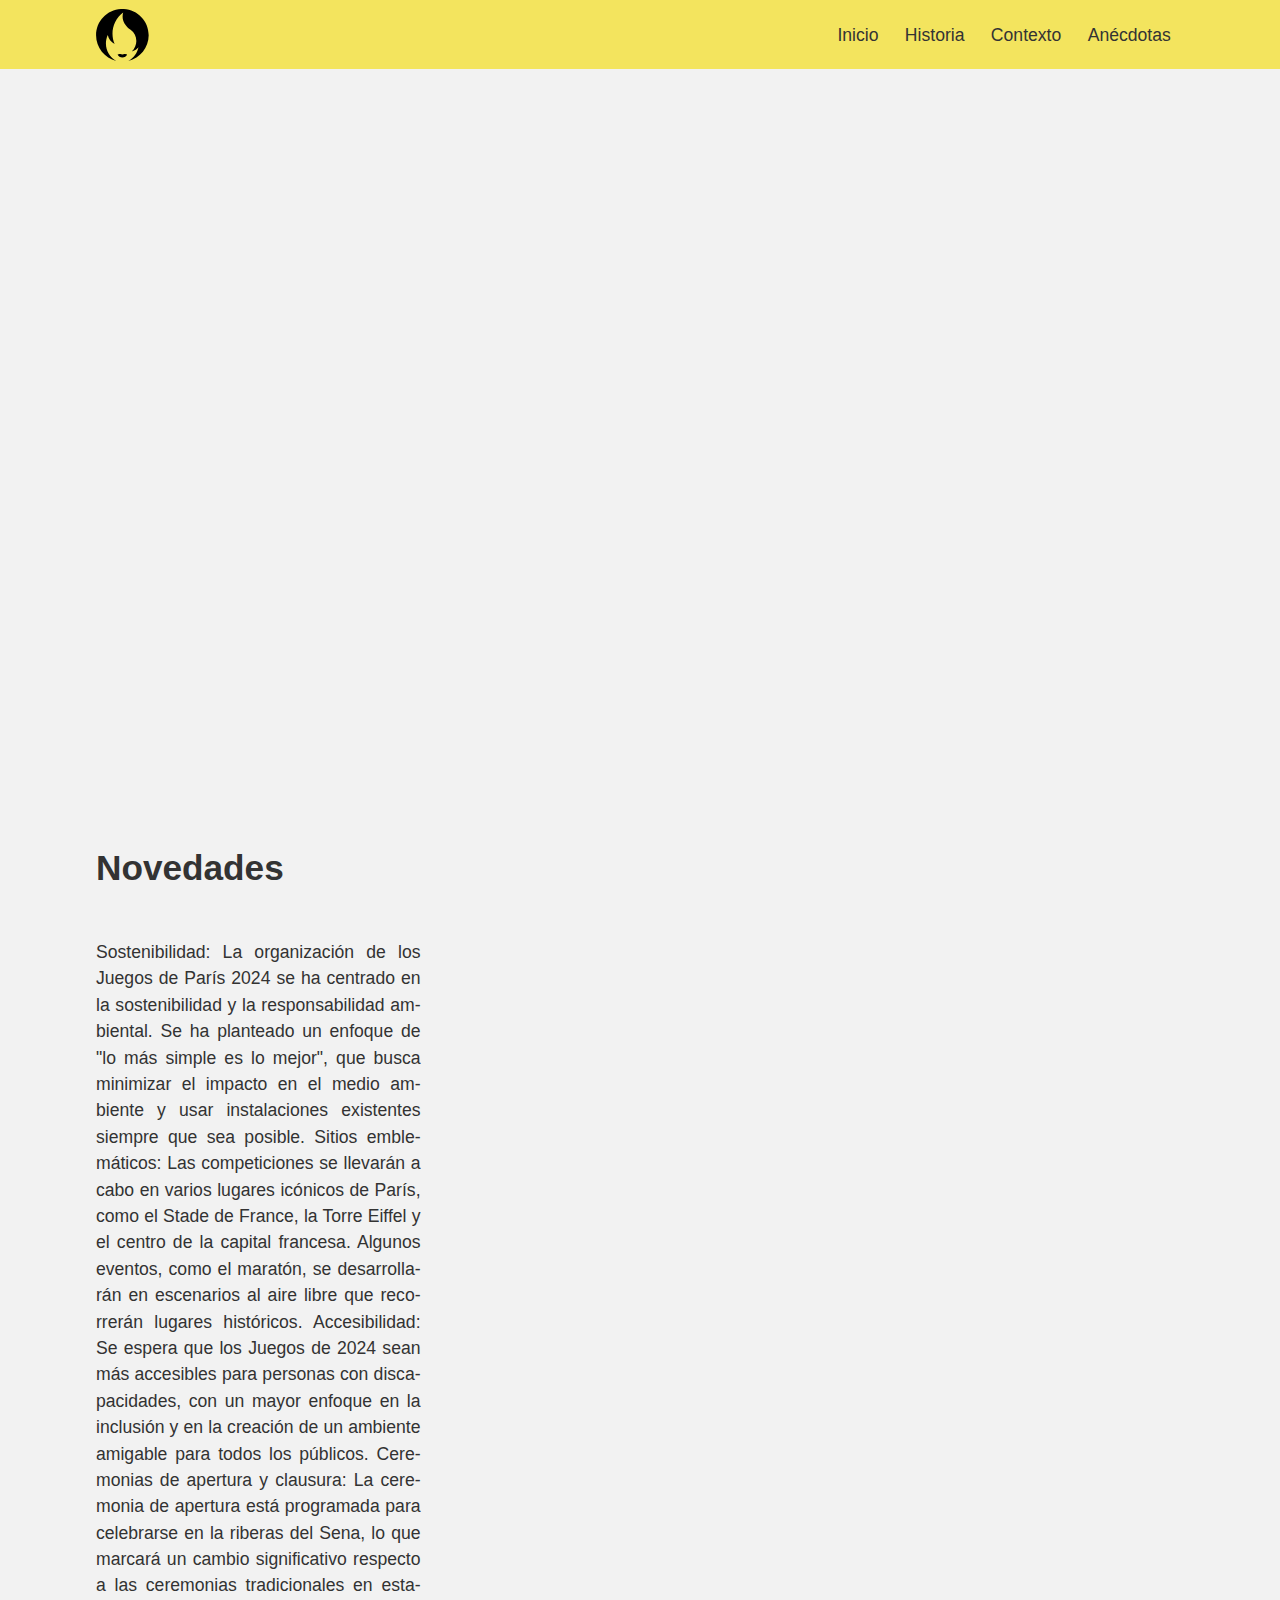
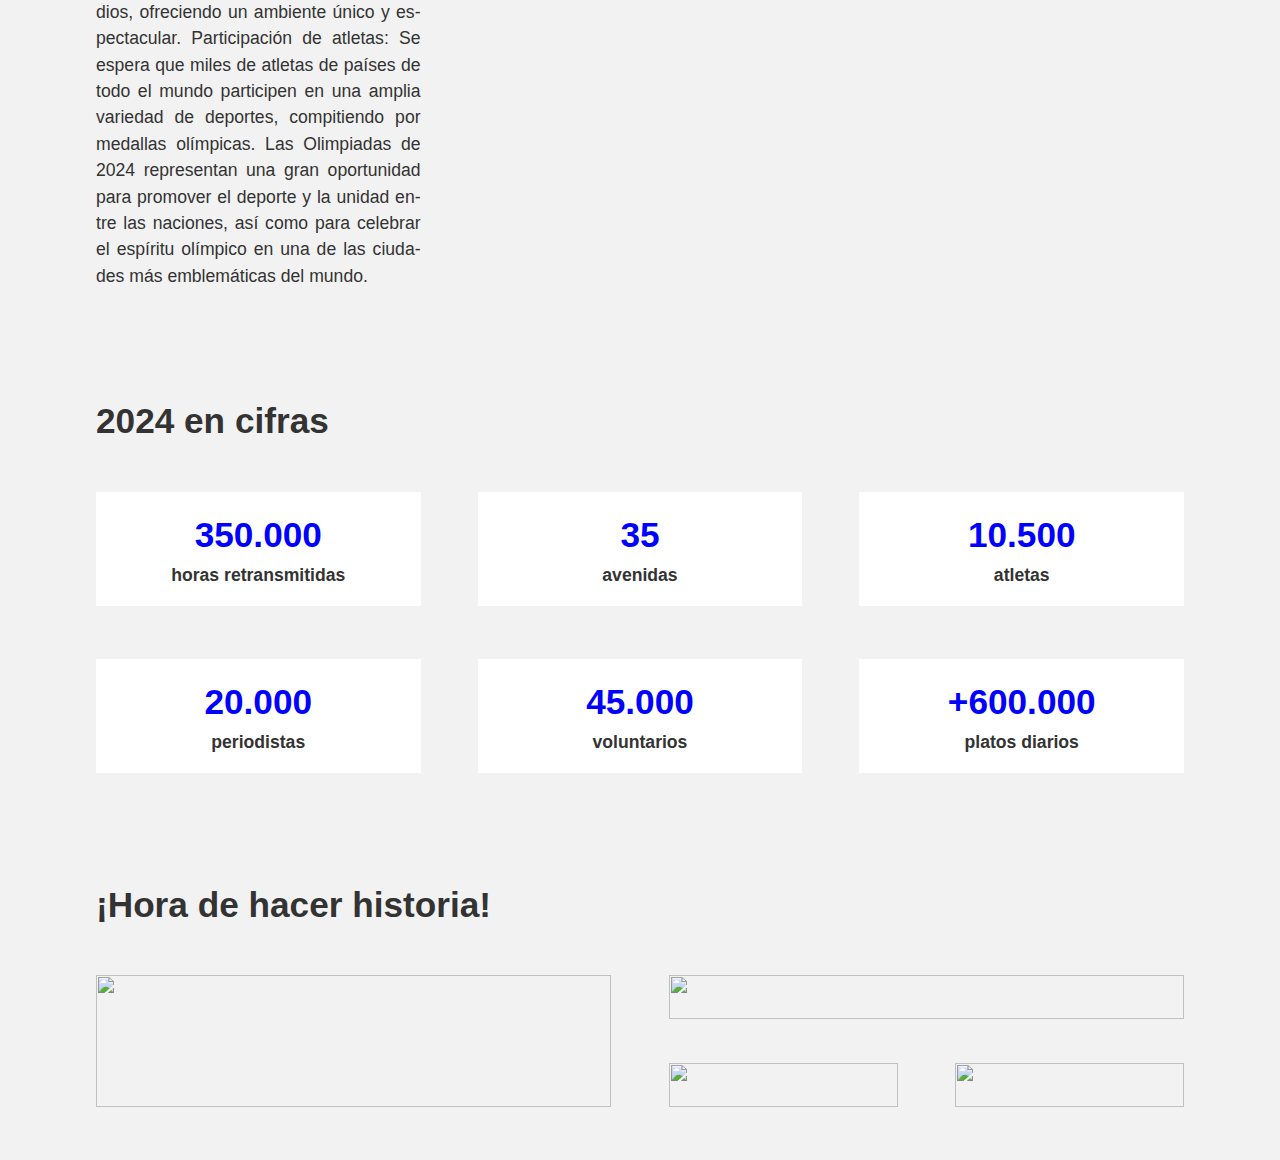
==== index.html @ 8c3c1e2e "a" ====
<!DOCTYPE html>
<html lang="es">

<head>

	<meta charset="utf-8">
	<meta name="viewport" content="width=device-width, initial-scale=1.0">

	<title>Tu empresa de control de plagas</title>
	<meta name="description" content="">

	<link href="./assets/img/favicon/favicon.svg" rel="icon">
	<link href="./assets/img/favicon/macos/favicon.png" rel="icon" type="image/png" sizes="32x32">
	<link href="./assets/img/favicon/macos/apple-touch-icon.png" rel="apple-touch-icon" sizes="180x180">

	<link href="./assets/css/common/reset.css" rel="preload stylesheet" as="style">
	<link href="./assets/css/common/body.css" rel="preload stylesheet" as="style">
	<link href="./assets/css/common/layout.css" rel="preload stylesheet" as="style">
	<link href="./assets/css/common/main.css" rel="preload stylesheet" as="style">
	<link href="./assets/css/common/header.css" rel="preload stylesheet" as="style">
	<link href="./assets/css/index.css" rel="preload stylesheet" as="style">
	<link href="./assets/css/common/footer.css" rel="preload stylesheet" as="style">

</head>

<body>

	<!--
        MARK: HEADER
    -->

	<header>

		<a href="#main">Ir al contenido principal</a>

		<a href="./" tabindex="-1">
			<svg xmlns="http://www.w3.org/2000/svg" viewBox="0 0 2481 2439" fill-rule="evenodd" stroke-linejoin="round" stroke-miterlimit="2">
				<path d="M1239.825-2C556.777-2 3.002 551.744 3.002 1234.828c0 585.505 406.933 1076.028 953.403 1204.166-434.261-232.316-611.328-765.026-401.927-1211.255 33.846 176.217 148.731 333.228 320.382 414.709-223.884-523.641-59.032-1139.223 403.001-1479.661-90.903 311.221 48.698 595.995 348.143 811.001 342.518 245.892 356.999 747.651 54.721 1018.889 120.083-27.951 231.789-94.069 315.222-195.296-51.48 265.228-217.778 505.2-472.764 641.613 546.503-128.138 953.406-618.662 953.406-1204.166 0-683.086-553.714-1236.83-1236.766-1236.83m136.17 2120.846c-33.19-12.343-89.008-13.471-136.199 24.932-47.192-38.402-103.02-37.275-136.199-24.932-27.735 10.324-49.495 17.226-90.364 16.873 40.49 84.412 126.755 142.629 226.564 142.629s186.074-58.216 226.564-142.629c-40.869.353-62.63-6.549-90.364-16.873" fill="#000000" fill-rule="nonzero"/>
			</svg>
		</a>

		<details>
			<summary aria-label="Menú de navegación">
				<svg viewBox="0 0 556 556">
					<path d="M0 277.66h555.187M0 30.91h555.187M0 525.844h555.187" />
				</svg>
				<svg viewBox="0 0 556 556">
					<path d="m24.336 24.336 506.648 506.648M530.984 24.336 24.336 530.984" />
				</svg>
			</summary>
		</details>

		<nav>
			<menu>
				<li><a href="./">Inicio</a></li>
				<li><a href="./historia.html">Historia</a></li>
				<li><a href="./quienes-somos.html">Contexto</a></li>
				<li><a href="./quienes-somos.html">Anécdotas</a></li>
			</menu>
		</nav>

	</header>

	<main id="main">

		<!-- <h1>Historia de las Olimpiadas</h1> -->

		<video src="./assets/videos/inicio/private/original/trailer.mp4" autoplay muted loop width="1920"
			height="1080"></video>

		<!--
            MARK: SECTION 1
        -->

		<section aria-labelledby="mainRegion1">

			<h2 id="mainRegion1">Novedades</h2>

			<!-- Las Olimpiadas de 2024, oficialmente conocidas como los Juegos de la XXXIII Olimpiada, se llevarán a cabo en
			París, Francia, del 26 de julio al 11 de agosto de 2024. Esta será la tercera vez que París sea sede de los
			Juegos Olímpicos, habiendo sido anfitriona anteriormente en 1900 y 1924.
			Algunos aspectos destacados de las Olimpiadas de 2024:

			Nuevas disciplinas: En estos Juegos, se incorporarán nuevas disciplinas deportivas y eventos, destacando la
			participación de deportes como el break dance, que hará su debut como deporte olímpico. -->

			Sostenibilidad: La organización de los Juegos de París 2024 se ha centrado en la sostenibilidad y la
			responsabilidad ambiental. Se ha planteado un enfoque de "lo más simple es lo mejor", que busca minimizar el
			impacto en el medio ambiente y usar instalaciones existentes siempre que sea posible.

			Sitios emblemáticos: Las competiciones se llevarán a cabo en varios lugares icónicos de París, como el Stade
			de France, la Torre Eiffel y el centro de la capital francesa. Algunos eventos, como el maratón, se
			desarrollarán en escenarios al aire libre que recorrerán lugares históricos.

			Accesibilidad: Se espera que los Juegos de 2024 sean más accesibles para personas con discapacidades, con un
			mayor enfoque en la inclusión y en la creación de un ambiente amigable para todos los públicos.

			Ceremonias de apertura y clausura: La ceremonia de apertura está programada para celebrarse en la riberas
			del Sena, lo que marcará un cambio significativo respecto a las ceremonias tradicionales en estadios,
			ofreciendo un ambiente único y espectacular.

			Participación de atletas: Se espera que miles de atletas de países de todo el mundo participen en una amplia
			variedad de deportes, compitiendo por medallas olímpicas.

			Las Olimpiadas de 2024 representan una gran oportunidad para promover el deporte y la unidad entre las
			naciones, así como para celebrar el espíritu olímpico en una de las ciudades más emblemáticas del mundo.

		</section>

		<!--
            MARK: SECTION 2
        -->

		<section aria-labelledby="mainRegion2">

			<h2 id="mainRegion2">2024 en cifras</h2>

			<ul>

				<li><span>350.000</span>horas retransmitidas</li>
				<li><span>35</span> avenidas</li>
				<li><span>10.500</span> atletas</li>
				<li><span>20.000</span> periodistas</li>
				<li><span>45.000</span> voluntarios</li>
				<li><span>+600.000</span> platos diarios</li>

			</ul>

		</section>

		<!--
            MARK: SECTION 3
        -->

		<section aria-labelledby="mainRegion3">

			<h2 id="mainRegion3">¡Hora de hacer historia!</h2>

			<img src="./assets/img/inicio/private/aphoto/nadador.png" alt="">
			<img src="./assets/img/inicio/private/aphoto/atleta.png" alt="">
			<img src="./assets/img/inicio/private/aphoto/pesas.png" alt="">
			<img src="./assets/img/inicio/private/aphoto/corredor.png" alt="">

		</section>

	</main>

</body>

</html>
---- assets/css/common/body.css ----
html {
	--primary-bg: hsl(0, 0%, 95%);
	--secondary-bg: hsl(54, 86%, 66%);
	--background-text: hsl(from var(--secondary-bg) h calc(s) calc(l/1.25) / 1);
	--logo-color: #d6c278;
	--text: hsl(0, 0%, 20%);

	font: 1.1rem "lato", sans-serif;
	color: var(--text);
	background-color: var(--primary-bg);
	scrollbar-color: var(--secondary-bg) var(--primary-bg);

	&:focus-visible {
		outline: var(--text) solid 4px;
	}

	:is(h1, h2, h3) {
		font-weight: bold;
		text-align: center;
		text-wrap: balance;
		hyphens: none;
		flex-basis: 100%;
		grid-column: 1/-1;
		column-span: all;
		/* line-height: initial; */
	}

	h2 {
		font-size: 1.35em;
	}

	li::marker {
		font-weight: bold;
	}

	strong {
		font-weight: bold;
	}

	@media screen and (541px <=width) {
		font-size: 1.25rem;

		h2 {
			font-size: 1.75em;
		}
	}

	@media screen and (925px <=width) {
		font-size: 1.1rem;

		h2 {
			font-size: 2em;
		}
	}

	@media screen and (1400px <=width) {
		font-size: 1.25rem;
	}

	@media screen and (1921px <=width) {
		font-size: 1vw;
	}
}
---- assets/css/common/layout.css ----
main {
	/* display: grid; */

	section {
		display: grid;
		gap: 2.5em 3.25em;
		padding: 2em 10vw;
		/* background-image: url('../../img/historia/private/original/ciudad-olimpia.jpg'); */
		/* border-bottom: 10px solid red; */
		/* box-shadow: 0 5px 5px 5px lightblue; */

		&:nth-of-type(odd) {
			/* background-color: hsl(42, 100%, 88%); */
			/* background-color: hsl(0, 0%, 95%); */
		}

		&:nth-of-type(even) {
			/* background-color: hsl(42, 100%, 94%); */
			/* background-color: hsl(0, 0%, 90%); */

		}
	}

	ul {
		display: grid;
		list-style: decimal inside;
		row-gap: 1em;
	}

	@media screen and (541px <=width) {
		/* padding: 6em 0; */
		/* gap: 6em 0; */

		ul {
			row-gap: 1.25em;
		}
	}

	@media screen and (925px <=width) {
		section {
			padding: 3em 7.5vw;
			grid-template-columns: repeat(3, 1fr);
		}
	}
}
---- assets/css/common/main.css ----
main {
	>div {
		position: relative;

		img {
			filter: brightness(50%);
		}
	}

	h1 {
		width: 100%;
		padding: 0 10vw;
		font-size: 1.75rem;
		color: var(--primary-bg);
		position: absolute;
		top: 50%;
		left: 50%;
		transform: translate(-50%, -50%);
		z-index: 1;
	}

	/* h2 {
		&::before {
			content: url('../../img/Anillos_olimpicos.png');
		}
	} */

	h3 {
		font-size: 1.25rem;
	}

	@media screen and (541px <=width) {
		h1 {
			font-size: 2.5rem;
			padding: 0 7.5vw;
		}
	}

	@media screen and (925px <=width) {
		h1 {
			font-size: 3.5rem;
		}

		h2 {
			text-align: left;
			/* display: inline-block; */



			/* img {
				display: inline-block;

				width: 20px;
				height: auto;
			} */
		}

		h3 {
			font-size: 1.5rem;
		}
	}
}
---- assets/css/common/header.css ----
header {
    position: sticky;
    top: 0;
    padding: 0.75rem 10vw;
    display: flex;
    justify-content: space-between;
    align-items: center;
    z-index: 2;
    background-color: var(--secondary-bg);
    /* box-shadow: 2px 2px 2px 2px rgb(226, 230, 173); */


    [href="#main"] {
        display: none;
    }

    >[href="./"] {
        width: 1rem;
        /* height: auto; */

        /* svg{
            width: 100%;
            height: auto;
        } */
    }

    >details {
        z-index: 2;
        width: 1.25rem;

        path {
            stroke: var(--text);
            stroke-width: 4rem;
        }

        &[open] {
            +nav {
                right: 0;
                visibility: initial;
            }

            svg {
                &:first-of-type {
                    display: none;
                }
            }
        }

        &:not([open]) {
            svg {
                &:last-of-type {
                    display: none;
                }
            }
        }

        summary {
            display: grid;

            &::-webkit-details-marker {
                display: none;
            }
        }
    }

    nav {
        position: fixed;
        top: 0;
        right: -100%;
        height: 100vh;
        padding-top: 4rem;
        background-color: inherit;
        visibility: hidden;
        transition-property: right, visibility;
        transition-duration: 0.7s;

        :is(summary, a) {
            padding: 0.35em 2em;
            display: list-item;
        }
    }

    @media screen and (541px <=width) {
        padding: 1.35rem 10vw;

        >[href="./"] {
            width: 5rem;
        }

        >details {
            width: 1.5rem;
        }
    }

    @media screen and (925px <=width) {
        padding: 0.5rem 7.5vw;

        [href="#main"] {
            display: initial;
            position: absolute;
            top: -100%;

            &:focus {
                font-size: 1.5em;
                padding: 1em;
                top: 50vh;
                left: 50vw;
                transform: translate(-50%, -50%);
                background-color: inherit;
            }
        }

        >[href="./"] {
            width: 3rem;
        }

        >details {
            display: none;
        }

        nav {
            all: unset;

            menu {
                display: flex;
            }

            :is(summary, a) {
                padding: 0.5em 0.75em;
                transition: background-color 0.35s;
                border-radius: 0.2em;

                &:hover {
                    background-color: var(--background-text);
                }
            }

            ul {
                position: absolute;
                background-color: var(--secondary-bg);

                a {
                    padding: 0.5em 1em;
                }
            }
        }
    }
}
---- assets/css/index.css ----
main {
	@media screen and (925px <=width) {
		section {
			&:nth-of-type(2) {
				grid-template-columns: 1fr;

				span {
					color: blue;
					font-size: 2em;
					/* font-weight: bold; */
					display: block;
					text-align: center;
				}

				li {
					font-weight: bold;
					padding: 1em;
					background-color: white;
					/* width: fit-content; */
					text-align: center;
					/* justify-self: center; */
				}
			}

			&:nth-of-type(3) {
				grid-template-columns: repeat(4, 1fr);

				grid-template-areas: "h2 h2 h2 h2"
					"img1 img1 img2 img2"
					"img1 img1 img2 img2"
					"img1 img1 img3 img4"
					"img1 img1 img3 img4";

				img {
					height: 100%;
					&:nth-of-type(1) {
						grid-area: img1;
					}

					&:nth-of-type(2) {
						grid-area: img2;
					}

					&:nth-of-type(3) {
						grid-area: img3;
					}

					&:nth-of-type(4) {
						grid-area: img4;
					}
				}
			}
		}

		ul {
			list-style: none;
			grid-template-columns: repeat(3, 1fr);
			gap: 3em 3.25em;
		}
	}
}
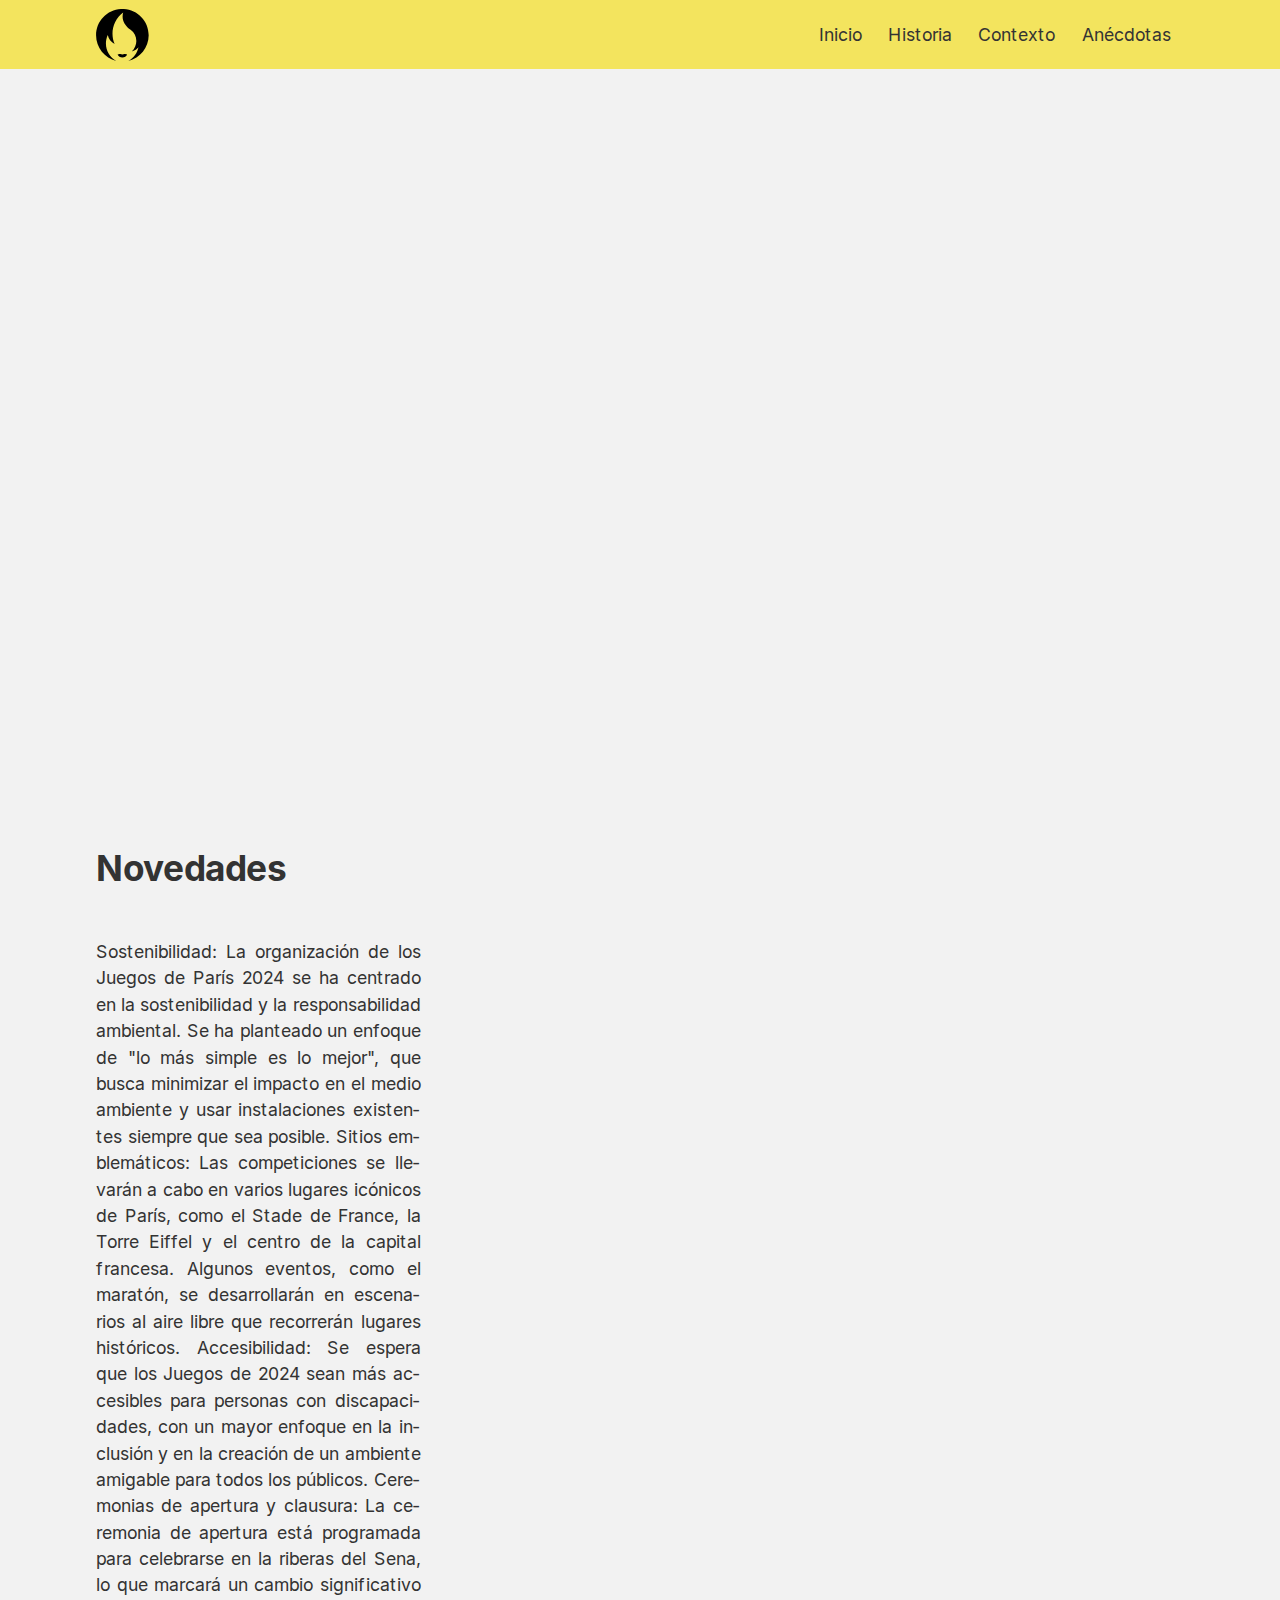
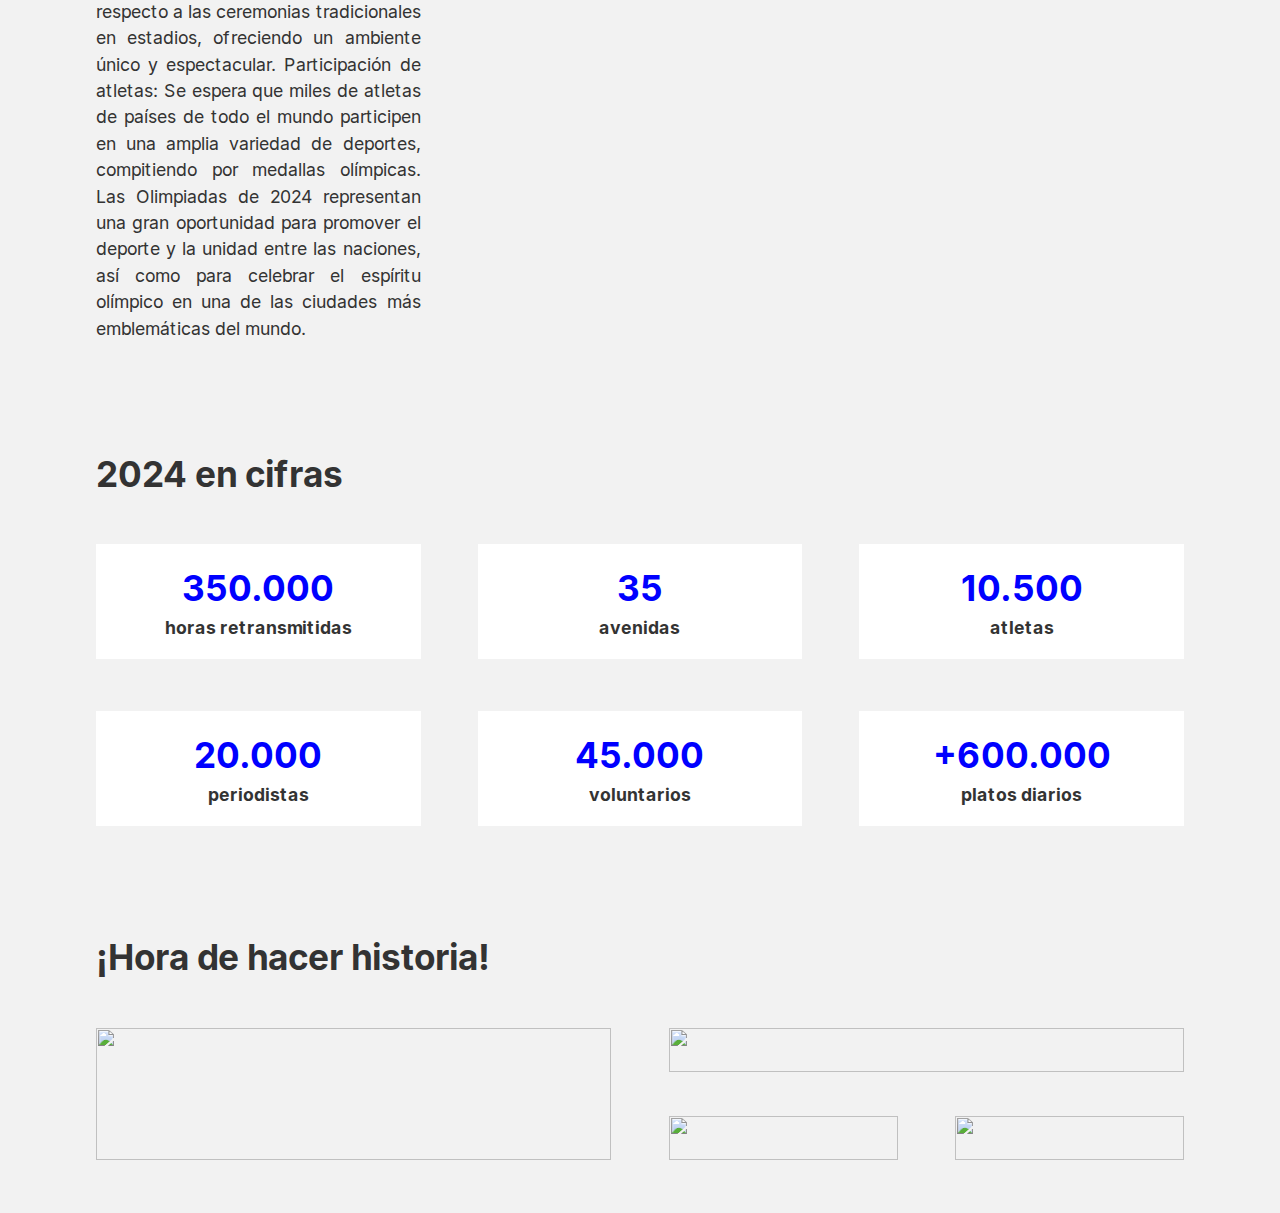
==== commit 38e776f9: "a" ====
--- a/index.html
+++ b/index.html
@@ -13,13 +13,16 @@
 	<link href="./assets/img/favicon/macos/favicon.png" rel="icon" type="image/png" sizes="32x32">
 	<link href="./assets/img/favicon/macos/apple-touch-icon.png" rel="apple-touch-icon" sizes="180x180">
 
+	<link href="./assets/fonts/public/inter/inter-regular.woff2" rel="preload" as="font" type="font/woff2" crossorigin>
+	<link href="./assets/fonts/public/inter/inter-bold.woff2" rel="preload" as="font" type="font/woff2" crossorigin>
+
 	<link href="./assets/css/common/reset.css" rel="preload stylesheet" as="style">
+	<link href="./assets/css/common/fonts.css" rel="preload stylesheet" as="style">
 	<link href="./assets/css/common/body.css" rel="preload stylesheet" as="style">
 	<link href="./assets/css/common/layout.css" rel="preload stylesheet" as="style">
 	<link href="./assets/css/common/main.css" rel="preload stylesheet" as="style">
 	<link href="./assets/css/common/header.css" rel="preload stylesheet" as="style">
 	<link href="./assets/css/index.css" rel="preload stylesheet" as="style">
-	<link href="./assets/css/common/footer.css" rel="preload stylesheet" as="style">
 
 </head>
 
--- a/assets/css/common/fonts.css
+++ b/assets/css/common/fonts.css
@@ -0,0 +1,52 @@
+@font-face {
+	font-family: 'Inter';
+	src: url('../../fonts/public/inter/inter-thin.woff2') format('woff2');
+	font-weight: 100;
+}
+
+@font-face {
+	font-family: 'Inter';
+	src: url('../../fonts/public/inter/inter-extralight.woff2') format('woff2');
+	font-weight: 200;
+}
+
+@font-face {
+	font-family: 'Inter';
+	src: url('../../fonts/public/inter/inter-light.woff2') format('woff2');
+	font-weight: 300;
+}
+
+@font-face {
+	font-family: 'Inter';
+	src: url('../../fonts/public/inter/inter-regular.woff2') format('woff2');
+}
+
+@font-face {
+	font-family: 'Inter';
+	src: url('../../fonts/public/inter/inter-medium.woff2') format('woff2');
+	font-weight: 500;
+}
+
+@font-face {
+	font-family: 'Inter';
+	src: url('../../fonts/public/inter/inter-semibold.woff2') format('woff2');
+	font-weight: 600;
+}
+
+@font-face {
+	font-family: 'Inter';
+	src: url('../../fonts/public/inter/inter-bold.woff2') format('woff2');
+	font-weight: bold;
+}
+
+@font-face {
+	font-family: 'Inter';
+	src: url('../../fonts/public/inter/inter-extrabold.woff2') format('woff2');
+	font-weight: 800;
+}
+
+@font-face {
+	font-family: 'Inter';
+	src: url('../../fonts/public/inter/inter-black.woff2') format('woff2');
+	font-weight: 900;
+}--- a/assets/css/common/body.css
+++ b/assets/css/common/body.css
@@ -5,7 +5,7 @@
 	--logo-color: #d6c278;
 	--text: hsl(0, 0%, 20%);
 
-	font: 1.1rem "lato", sans-serif;
+	font: 1.1rem "Inter", sans-serif;
 	color: var(--text);
 	background-color: var(--primary-bg);
 	scrollbar-color: var(--secondary-bg) var(--primary-bg);
--- a/assets/css/common/main.css
+++ b/assets/css/common/main.css
@@ -19,12 +19,6 @@
 		z-index: 1;
 	}
 
-	/* h2 {
-		&::before {
-			content: url('../../img/Anillos_olimpicos.png');
-		}
-	} */
-
 	h3 {
 		font-size: 1.25rem;
 	}
@@ -44,15 +38,6 @@
 		h2 {
 			text-align: left;
 			/* display: inline-block; */
-
-
-
-			/* img {
-				display: inline-block;
-
-				width: 20px;
-				height: auto;
-			} */
 		}
 
 		h3 {
--- a/assets/css/common/header.css
+++ b/assets/css/common/header.css
@@ -15,7 +15,7 @@
     }
 
     >[href="./"] {
-        width: 1rem;
+        width: 2rem;
         /* height: auto; */
 
         /* svg{
@@ -83,9 +83,9 @@
     @media screen and (541px <=width) {
         padding: 1.35rem 10vw;
 
-        >[href="./"] {
-            width: 5rem;
-        }
+        /* >[href="./"] {
+            width: 2rem;
+        } */
 
         >details {
             width: 1.5rem;
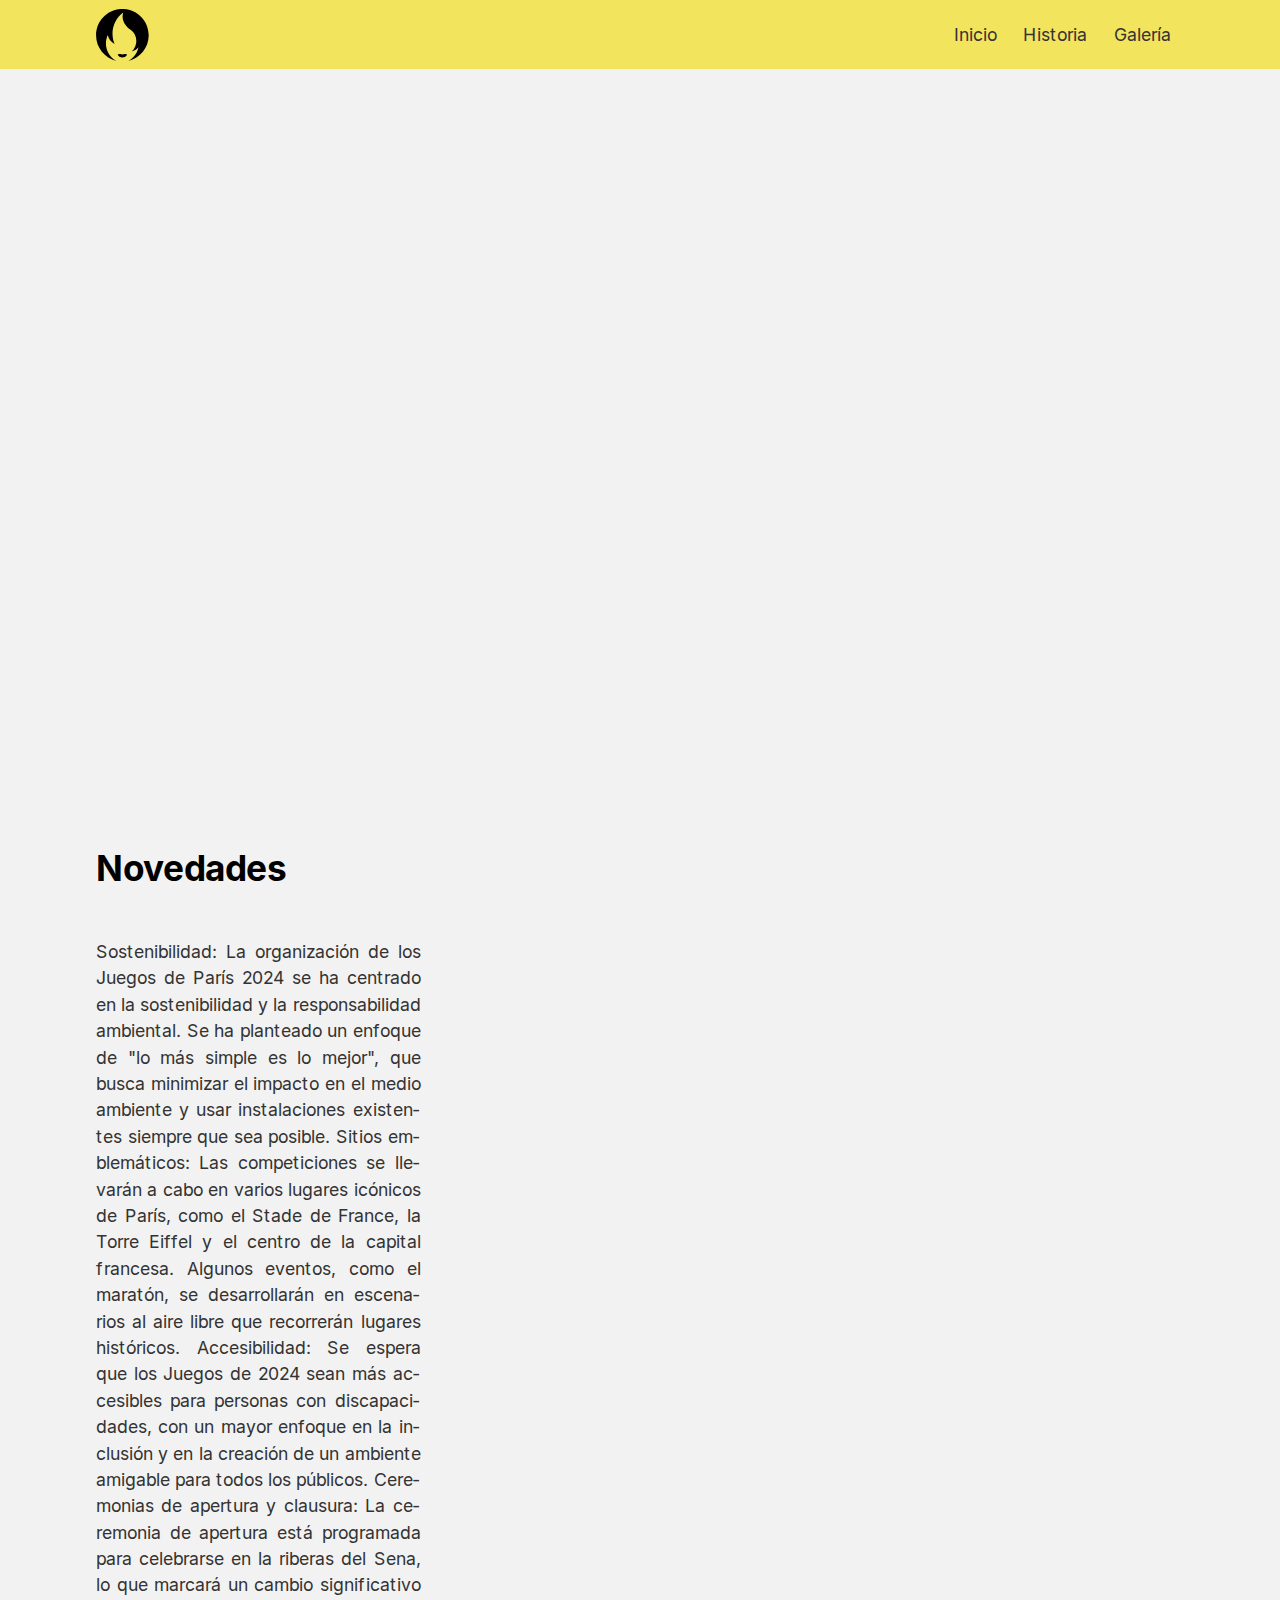
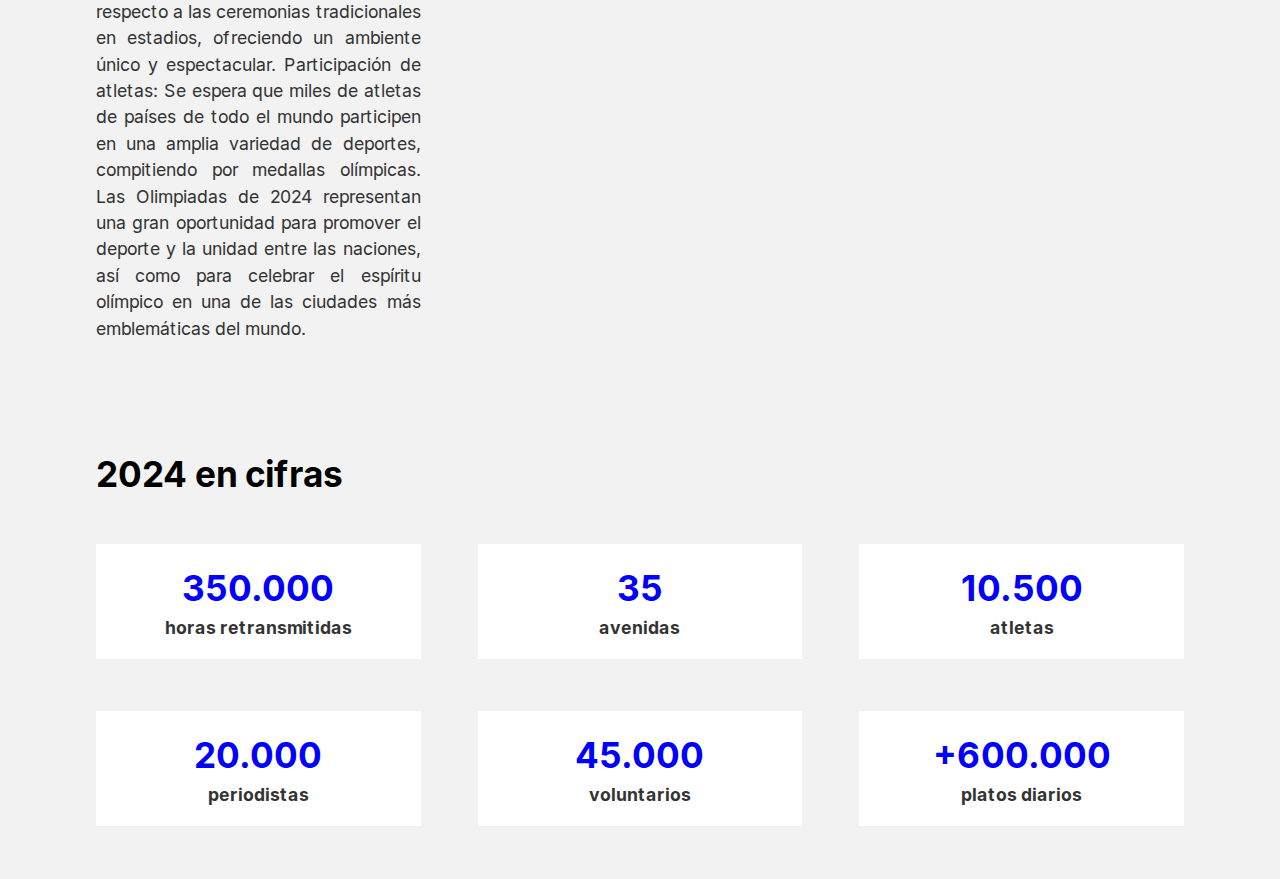
==== commit 70956f2d: "improvements" ====
--- a/index.html
+++ b/index.html
@@ -17,11 +17,11 @@
 	<link href="./assets/fonts/public/inter/inter-bold.woff2" rel="preload" as="font" type="font/woff2" crossorigin>
 
 	<link href="./assets/css/common/reset.css" rel="preload stylesheet" as="style">
-	<link href="./assets/css/common/fonts.css" rel="preload stylesheet" as="style">
-	<link href="./assets/css/common/body.css" rel="preload stylesheet" as="style">
-	<link href="./assets/css/common/layout.css" rel="preload stylesheet" as="style">
-	<link href="./assets/css/common/main.css" rel="preload stylesheet" as="style">
+	<link href="./assets/css/common/font-face.css" rel="preload stylesheet" as="style">
+	<link href="./assets/css/common/colors.css" rel="preload stylesheet" as="style">
+	<link href="./assets/css/common/text.css" rel="preload stylesheet" as="style">
 	<link href="./assets/css/common/header.css" rel="preload stylesheet" as="style">
+	<link href="./assets/css/common/main-layout.css" rel="preload stylesheet" as="style">
 	<link href="./assets/css/index.css" rel="preload stylesheet" as="style">
 
 </head>
@@ -57,8 +57,7 @@
 			<menu>
 				<li><a href="./">Inicio</a></li>
 				<li><a href="./historia.html">Historia</a></li>
-				<li><a href="./quienes-somos.html">Contexto</a></li>
-				<li><a href="./quienes-somos.html">Anécdotas</a></li>
+				<li><a href="./galeria.html">Galería</a></li>
 			</menu>
 		</nav>
 
@@ -131,21 +130,6 @@
 
 		</section>
 
-		<!--
-            MARK: SECTION 3
-        -->
-
-		<section aria-labelledby="mainRegion3">
-
-			<h2 id="mainRegion3">¡Hora de hacer historia!</h2>
-
-			<img src="./assets/img/inicio/private/aphoto/nadador.png" alt="">
-			<img src="./assets/img/inicio/private/aphoto/atleta.png" alt="">
-			<img src="./assets/img/inicio/private/aphoto/pesas.png" alt="">
-			<img src="./assets/img/inicio/private/aphoto/corredor.png" alt="">
-
-		</section>
-
 	</main>
 
 </body>
--- a/assets/css/common/font-face.css
+++ b/assets/css/common/font-face.css
@@ -0,0 +1,52 @@
+@font-face {
+	font-family: 'Inter';
+	src: url('../../fonts/public/inter/inter-thin.woff2') format('woff2');
+	font-weight: 100;
+}
+
+@font-face {
+	font-family: 'Inter';
+	src: url('../../fonts/public/inter/inter-extralight.woff2') format('woff2');
+	font-weight: 200;
+}
+
+@font-face {
+	font-family: 'Inter';
+	src: url('../../fonts/public/inter/inter-light.woff2') format('woff2');
+	font-weight: 300;
+}
+
+@font-face {
+	font-family: 'Inter';
+	src: url('../../fonts/public/inter/inter-regular.woff2') format('woff2');
+}
+
+@font-face {
+	font-family: 'Inter';
+	src: url('../../fonts/public/inter/inter-medium.woff2') format('woff2');
+	font-weight: 500;
+}
+
+@font-face {
+	font-family: 'Inter';
+	src: url('../../fonts/public/inter/inter-semibold.woff2') format('woff2');
+	font-weight: 600;
+}
+
+@font-face {
+	font-family: 'Inter';
+	src: url('../../fonts/public/inter/inter-bold.woff2') format('woff2');
+	font-weight: bold;
+}
+
+@font-face {
+	font-family: 'Inter';
+	src: url('../../fonts/public/inter/inter-extrabold.woff2') format('woff2');
+	font-weight: 800;
+}
+
+@font-face {
+	font-family: 'Inter';
+	src: url('../../fonts/public/inter/inter-black.woff2') format('woff2');
+	font-weight: 900;
+}--- a/assets/css/common/colors.css
+++ b/assets/css/common/colors.css
@@ -0,0 +1,32 @@
+html {
+	--primary-bg: hsl(0, 0%, 95%);
+	--secondary-bg: hsl(54, 86%, 66%);
+	--background-text: hsl(from var(--secondary-bg) h calc(s) calc(l/1.25) / 1);
+	--logo-color: #d6c278;
+	--text: hsl(0, 0%, 0%);
+	--text-light: hsl(0, 0%, 20%);
+
+	color: var(--text-light);
+	background-color: var(--primary-bg);
+	scrollbar-color: var(--secondary-bg) var(--primary-bg);
+}
+
+:focus-visible {
+	outline: var(--text) solid 4px;
+}
+
+h1 {
+	color: var(--primary-bg);
+}
+
+:is(h2, h3, strong) {
+	color: var(--text);
+}
+
+main {
+	>div {
+		img {
+			filter: brightness(50%);
+		}
+	}
+}--- a/assets/css/common/text.css
+++ b/assets/css/common/text.css
@@ -0,0 +1,70 @@
+html {
+	font: 1.1rem "Inter";
+
+	:is(h1, h2, h3) {
+		font-weight: bold;
+		text-align: center;
+		text-wrap: balance;
+		hyphens: none;
+		/* line-height: initial; */
+	}
+
+	h1 {
+		font-size: 2rem;
+	}
+
+	h2 {
+		font-size: 1.5rem;
+	}
+
+	h3 {
+		font-size: 1.25rem;
+	}
+
+	main {
+		ul {
+			list-style: decimal inside;
+		}
+	}
+
+	:is(li::marker, strong) {
+		font-weight: bold;
+	}
+
+	@media screen and (541px <=width) {
+		font-size: 1.25rem;
+
+		h1 {
+			font-size: 2.5rem;
+		}
+
+		h2 {
+			font-size: 1.75em;
+		}
+	}
+
+	@media screen and (925px <=width) {
+		font-size: 1.1rem;
+
+		h1 {
+			font-size: 3.5rem;
+		}
+
+		h2 {
+			font-size: 2em;
+			text-align: left;
+		}
+
+		h3 {
+			font-size: 1.5rem;
+		}
+	}
+
+	@media screen and (1400px <=width) {
+		font-size: 1.25rem;
+	}
+
+	@media screen and (1921px <=width) {
+		font-size: 1vw;
+	}
+}--- a/assets/css/common/header.css
+++ b/assets/css/common/header.css
@@ -9,19 +9,12 @@
     background-color: var(--secondary-bg);
     /* box-shadow: 2px 2px 2px 2px rgb(226, 230, 173); */
 
-
     [href="#main"] {
         display: none;
     }
 
     >[href="./"] {
         width: 2rem;
-        /* height: auto; */
-
-        /* svg{
-            width: 100%;
-            height: auto;
-        } */
     }
 
     >details {
@@ -74,7 +67,7 @@
         transition-property: right, visibility;
         transition-duration: 0.7s;
 
-        :is(summary, a) {
+        a {
             padding: 0.35em 2em;
             display: list-item;
         }
@@ -82,10 +75,6 @@
 
     @media screen and (541px <=width) {
         padding: 1.35rem 10vw;
-
-        /* >[href="./"] {
-            width: 2rem;
-        } */
 
         >details {
             width: 1.5rem;
@@ -125,7 +114,7 @@
                 display: flex;
             }
 
-            :is(summary, a) {
+            a {
                 padding: 0.5em 0.75em;
                 transition: background-color 0.35s;
                 border-radius: 0.2em;
@@ -134,15 +123,6 @@
                     background-color: var(--background-text);
                 }
             }
-
-            ul {
-                position: absolute;
-                background-color: var(--secondary-bg);
-
-                a {
-                    padding: 0.5em 1em;
-                }
-            }
         }
     }
 }--- a/assets/css/common/main-layout.css
+++ b/assets/css/common/main-layout.css
@@ -0,0 +1,49 @@
+main {
+	>div {
+		position: relative;
+	}
+
+	:is(h1, h2, h3) {
+		flex-basis: 100%;
+		grid-column: 1/-1;
+		column-span: all;
+	}
+
+	h1 {
+		width: 100%;
+		padding: 0 10vw;
+		position: absolute;
+		top: 50%;
+		left: 50%;
+		transform: translate(-50%, -50%);
+		z-index: 1;
+	}
+
+	section {
+		display: grid;
+		gap: 2.5em 3.25em;
+		padding: 2em 10vw;
+	}
+
+	ul {
+		display: grid;
+		row-gap: 1em;
+	}
+
+	@media screen and (541px <=width) {
+		h1 {
+			padding: 0 7.5vw;
+		}
+
+		ul {
+			row-gap: 1.25em;
+		}
+	}
+
+	@media screen and (925px <=width) {
+		section {
+			padding: 3em 7.5vw;
+			grid-template-columns: repeat(3, 1fr);
+		}
+	}
+}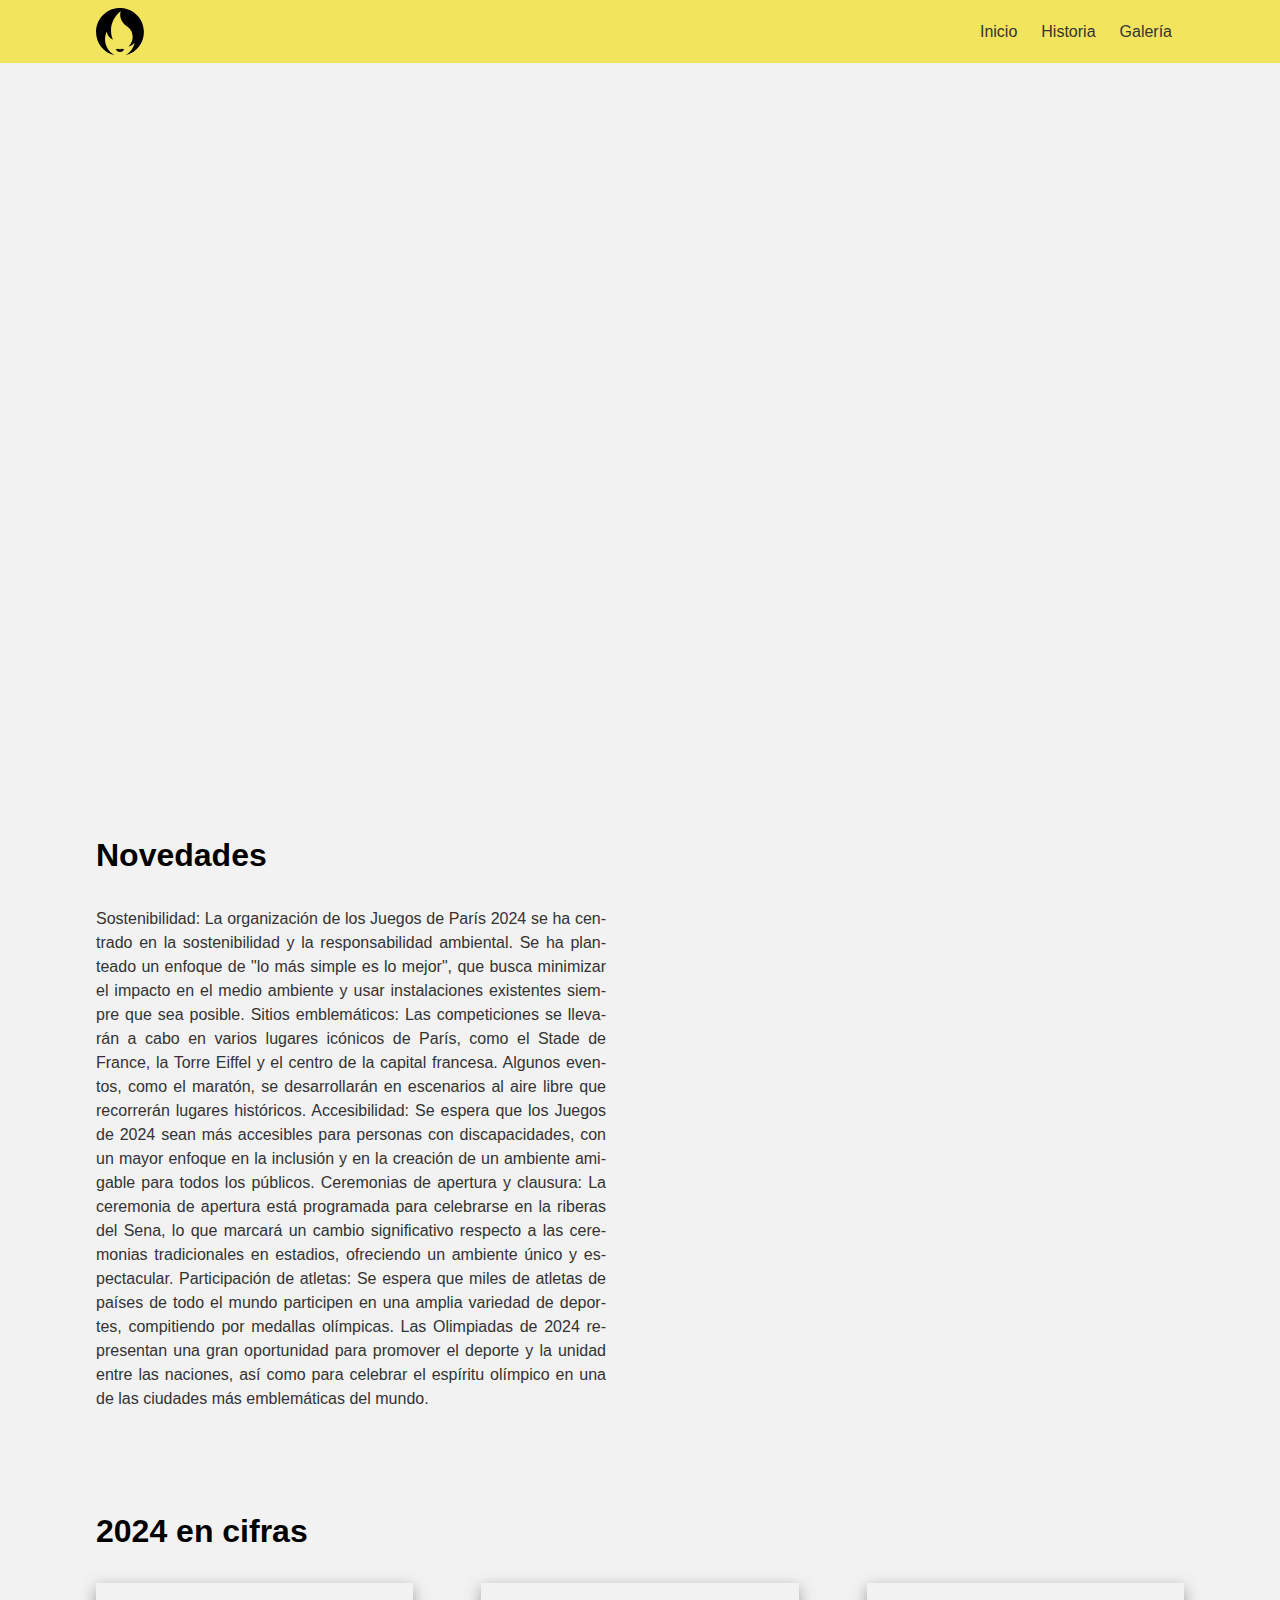
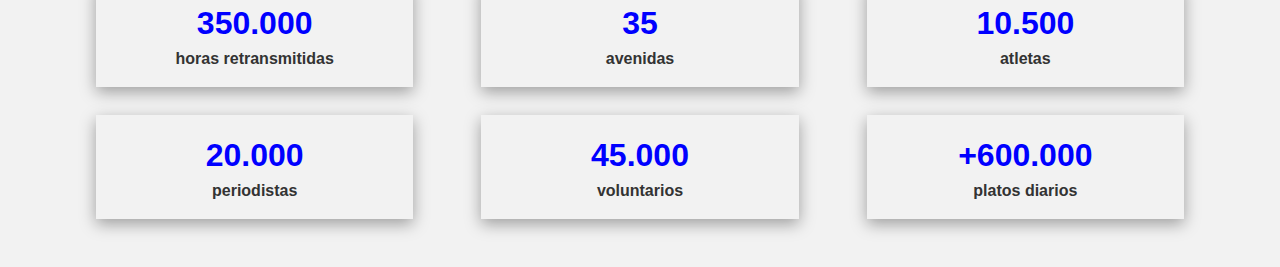
==== commit dedb685a: "a" ====
--- a/index.html
+++ b/index.html
@@ -42,16 +42,17 @@
 			</svg>
 		</a>
 
-		<details>
-			<summary aria-label="Menú de navegación">
+		<!-- <details>
+			<summary>
 				<svg viewBox="0 0 556 556">
 					<path d="M0 277.66h555.187M0 30.91h555.187M0 525.844h555.187" />
 				</svg>
 				<svg viewBox="0 0 556 556">
 					<path d="m24.336 24.336 506.648 506.648M530.984 24.336 24.336 530.984" />
 				</svg>
+				<span>Menú</span>
 			</summary>
-		</details>
+		</details> -->
 
 		<nav>
 			<menu>
--- a/assets/css/common/colors.css
+++ b/assets/css/common/colors.css
@@ -29,4 +29,8 @@
 			filter: brightness(50%);
 		}
 	}
+
+	/* section {
+		box-shadow: 2px 2px 2px 2px rgb(226, 230, 173);
+	} */
 }--- a/assets/css/common/text.css
+++ b/assets/css/common/text.css
@@ -1,5 +1,5 @@
 html {
-	font: 1.1rem "Inter";
+	/* font: 1.1rem; */
 
 	:is(h1, h2, h3) {
 		font-weight: bold;
@@ -32,7 +32,7 @@
 	}
 
 	@media screen and (541px <=width) {
-		font-size: 1.25rem;
+		/* font-size: 1.25rem; */
 
 		h1 {
 			font-size: 2.5rem;
@@ -44,7 +44,7 @@
 	}
 
 	@media screen and (925px <=width) {
-		font-size: 1.1rem;
+		/* font-size: 0.85rem; */
 
 		h1 {
 			font-size: 3.5rem;
@@ -60,7 +60,7 @@
 		}
 	}
 
-	@media screen and (1400px <=width) {
+	@media screen and (1700px <=width) {
 		font-size: 1.25rem;
 	}
 
--- a/assets/css/common/header.css
+++ b/assets/css/common/header.css
@@ -1,6 +1,4 @@
 header {
-    position: sticky;
-    top: 0;
     padding: 0.75rem 10vw;
     display: flex;
     justify-content: space-between;
@@ -17,68 +15,19 @@
         width: 2rem;
     }
 
-    >details {
-        z-index: 2;
-        width: 1.25rem;
-
-        path {
-            stroke: var(--text);
-            stroke-width: 4rem;
+    nav {
+        menu {
+            display: flex;
         }
 
-        &[open] {
-            +nav {
-                right: 0;
-                visibility: initial;
-            }
-
-            svg {
-                &:first-of-type {
-                    display: none;
-                }
-            }
-        }
-
-        &:not([open]) {
-            svg {
-                &:last-of-type {
-                    display: none;
-                }
-            }
-        }
-
-        summary {
-            display: grid;
-
-            &::-webkit-details-marker {
-                display: none;
-            }
-        }
-    }
-
-    nav {
-        position: fixed;
-        top: 0;
-        right: -100%;
-        height: 100vh;
-        padding-top: 4rem;
-        background-color: inherit;
-        visibility: hidden;
-        transition-property: right, visibility;
-        transition-duration: 0.7s;
-
         a {
-            padding: 0.35em 2em;
+            padding: 0.35em 0.75em;
             display: list-item;
         }
     }
 
     @media screen and (541px <=width) {
         padding: 1.35rem 10vw;
-
-        >details {
-            width: 1.5rem;
-        }
     }
 
     @media screen and (925px <=width) {
@@ -103,12 +52,7 @@
             width: 3rem;
         }
 
-        >details {
-            display: none;
-        }
-
         nav {
-            all: unset;
 
             menu {
                 display: flex;
--- a/assets/css/common/main-layout.css
+++ b/assets/css/common/main-layout.css
@@ -43,6 +43,13 @@
 	@media screen and (925px <=width) {
 		section {
 			padding: 3em 7.5vw;
+			grid-template-columns: repeat(2, 1fr);
+			gap: 1.75em 4.25em;
+		}
+	}
+
+	@media screen and (1366px <=width) {
+		section {
 			grid-template-columns: repeat(3, 1fr);
 		}
 	}
--- a/assets/css/index.css
+++ b/assets/css/index.css
@@ -1,61 +1,37 @@
 main {
+	section {
+		&:nth-of-type(2) {
+
+			span {
+				color: blue;
+				font-size: 2em;
+				/* font-weight: bold; */
+				display: block;
+				text-align: center;
+			}
+
+			li {
+				font-weight: bold;
+				padding: 1em;
+				/* background-color: white; */
+				box-shadow: rgba(0, 0, 0, 0.35) 0 5px 15px;
+				/* width: fit-content; */
+				text-align: center;
+				/* justify-self: center; */
+			}
+		}
+	}
 	@media screen and (925px <=width) {
 		section {
 			&:nth-of-type(2) {
 				grid-template-columns: 1fr;
-
-				span {
-					color: blue;
-					font-size: 2em;
-					/* font-weight: bold; */
-					display: block;
-					text-align: center;
-				}
-
-				li {
-					font-weight: bold;
-					padding: 1em;
-					background-color: white;
-					/* width: fit-content; */
-					text-align: center;
-					/* justify-self: center; */
-				}
-			}
-
-			&:nth-of-type(3) {
-				grid-template-columns: repeat(4, 1fr);
-
-				grid-template-areas: "h2 h2 h2 h2"
-					"img1 img1 img2 img2"
-					"img1 img1 img2 img2"
-					"img1 img1 img3 img4"
-					"img1 img1 img3 img4";
-
-				img {
-					height: 100%;
-					&:nth-of-type(1) {
-						grid-area: img1;
-					}
-
-					&:nth-of-type(2) {
-						grid-area: img2;
-					}
-
-					&:nth-of-type(3) {
-						grid-area: img3;
-					}
-
-					&:nth-of-type(4) {
-						grid-area: img4;
-					}
-				}
 			}
 		}
 
 		ul {
 			list-style: none;
 			grid-template-columns: repeat(3, 1fr);
-			gap: 3em 3.25em;
+			gap: inherit;
 		}
 	}
 }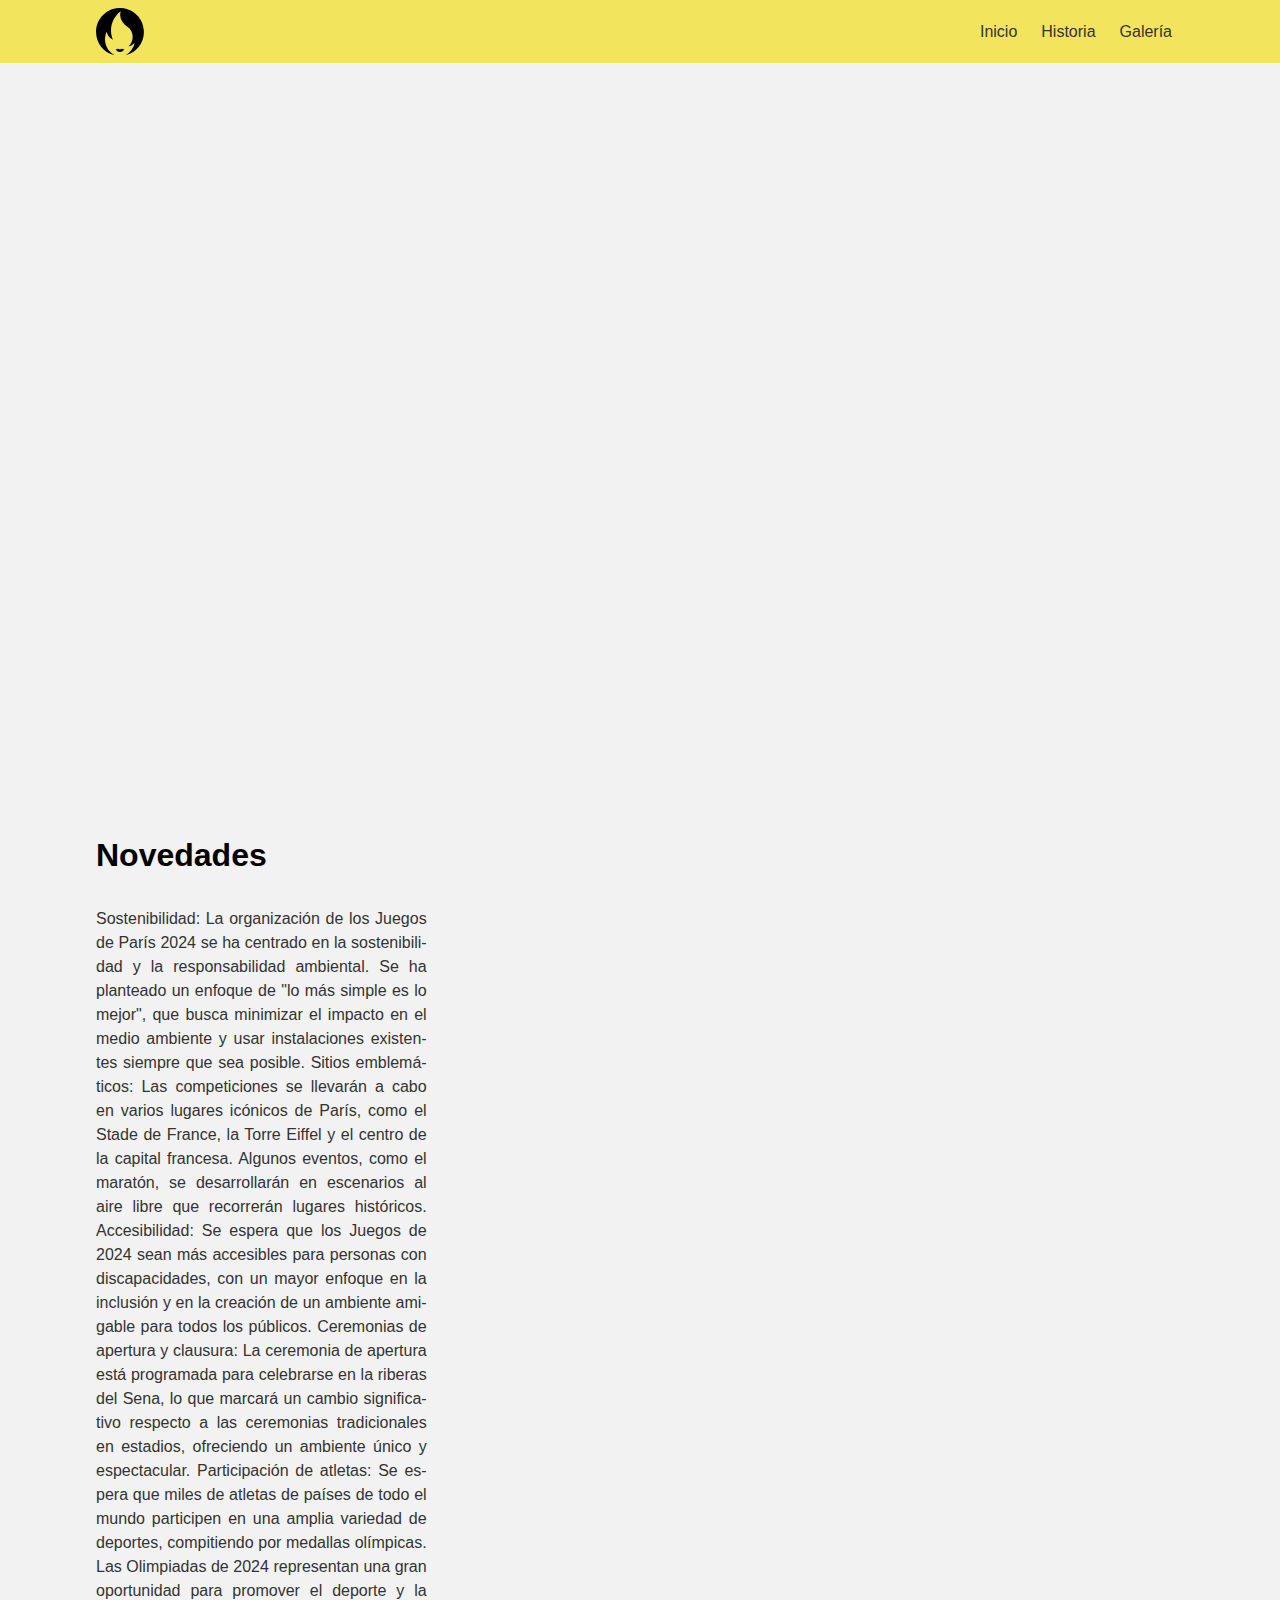
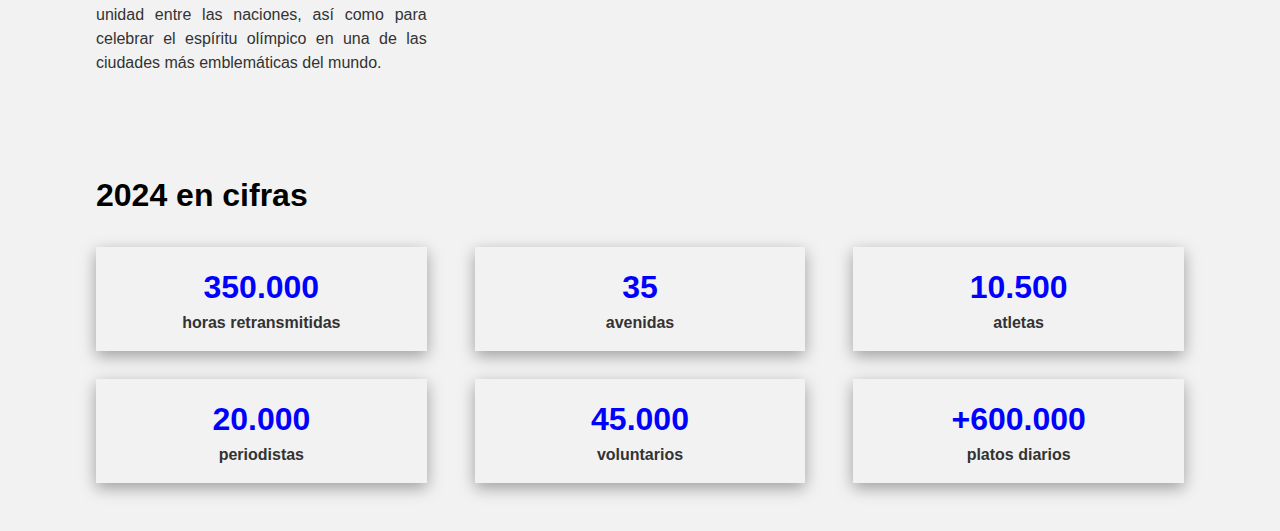
==== commit 407139e6: "a" ====
--- a/index.html
+++ b/index.html
@@ -13,11 +13,7 @@
 	<link href="./assets/img/favicon/macos/favicon.png" rel="icon" type="image/png" sizes="32x32">
 	<link href="./assets/img/favicon/macos/apple-touch-icon.png" rel="apple-touch-icon" sizes="180x180">
 
-	<link href="./assets/fonts/public/inter/inter-regular.woff2" rel="preload" as="font" type="font/woff2" crossorigin>
-	<link href="./assets/fonts/public/inter/inter-bold.woff2" rel="preload" as="font" type="font/woff2" crossorigin>
-
 	<link href="./assets/css/common/reset.css" rel="preload stylesheet" as="style">
-	<link href="./assets/css/common/font-face.css" rel="preload stylesheet" as="style">
 	<link href="./assets/css/common/colors.css" rel="preload stylesheet" as="style">
 	<link href="./assets/css/common/text.css" rel="preload stylesheet" as="style">
 	<link href="./assets/css/common/header.css" rel="preload stylesheet" as="style">
--- a/assets/css/common/text.css
+++ b/assets/css/common/text.css
@@ -1,6 +1,4 @@
 html {
-	/* font: 1.1rem; */
-
 	:is(h1, h2, h3) {
 		font-weight: bold;
 		text-align: center;
@@ -10,15 +8,11 @@
 	}
 
 	h1 {
-		font-size: 2rem;
+		font-size: 2.5rem;
 	}
 
 	h2 {
-		font-size: 1.5rem;
-	}
-
-	h3 {
-		font-size: 1.25rem;
+		font-size: 2rem;
 	}
 
 	main {
@@ -31,33 +25,33 @@
 		font-weight: bold;
 	}
 
-	@media screen and (541px <=width) {
-		/* font-size: 1.25rem; */
+	@media screen and (801px <=width) {
+		font-size: 1.2rem;
 
 		h1 {
-			font-size: 2.5rem;
+			font-size: 3rem;
 		}
 
-		h2 {
-			font-size: 1.75em;
-		}
+		/* h2 {
+			font-size: 2rem;
+		} */
 	}
 
-	@media screen and (925px <=width) {
-		/* font-size: 0.85rem; */
+	@media screen and (1024px <=width) {
+		font-size: 0.9rem;
 
 		h1 {
 			font-size: 3.5rem;
 		}
 
 		h2 {
-			font-size: 2em;
+			/* font-size: 2rem; */
 			text-align: left;
 		}
+	}
 
-		h3 {
-			font-size: 1.5rem;
-		}
+	@media screen and (1280px <=width) {
+		font-size: 1rem;
 	}
 
 	@media screen and (1700px <=width) {
--- a/assets/css/common/header.css
+++ b/assets/css/common/header.css
@@ -22,15 +22,14 @@
 
         a {
             padding: 0.35em 0.75em;
-            display: list-item;
         }
     }
 
-    @media screen and (541px <=width) {
+    /* @media screen and (700px <=width) {
         padding: 1.35rem 10vw;
-    }
+    } */
 
-    @media screen and (925px <=width) {
+    @media screen and (1024px <=width) {
         padding: 0.5rem 7.5vw;
 
         [href="#main"] {
@@ -53,11 +52,6 @@
         }
 
         nav {
-
-            menu {
-                display: flex;
-            }
-
             a {
                 padding: 0.5em 0.75em;
                 transition: background-color 0.35s;
--- a/assets/css/common/main-layout.css
+++ b/assets/css/common/main-layout.css
@@ -21,7 +21,7 @@
 
 	section {
 		display: grid;
-		gap: 2.5em 3.25em;
+		gap: 2rem 3.25rem;
 		padding: 2em 10vw;
 	}
 
@@ -30,27 +30,15 @@
 		row-gap: 1em;
 	}
 
-	@media screen and (541px <=width) {
+	@media screen and (1024px <=width) {
 		h1 {
 			padding: 0 7.5vw;
 		}
 
-		ul {
-			row-gap: 1.25em;
-		}
-	}
-
-	@media screen and (925px <=width) {
 		section {
 			padding: 3em 7.5vw;
-			grid-template-columns: repeat(2, 1fr);
-			gap: 1.75em 4.25em;
-		}
-	}
-
-	@media screen and (1366px <=width) {
-		section {
 			grid-template-columns: repeat(3, 1fr);
+			gap: 1.75em 3em;
 		}
 	}
 }--- a/assets/css/index.css
+++ b/assets/css/index.css
@@ -21,7 +21,7 @@
 			}
 		}
 	}
-	@media screen and (925px <=width) {
+	@media screen and (1024px <=width) {
 		section {
 			&:nth-of-type(2) {
 				grid-template-columns: 1fr;
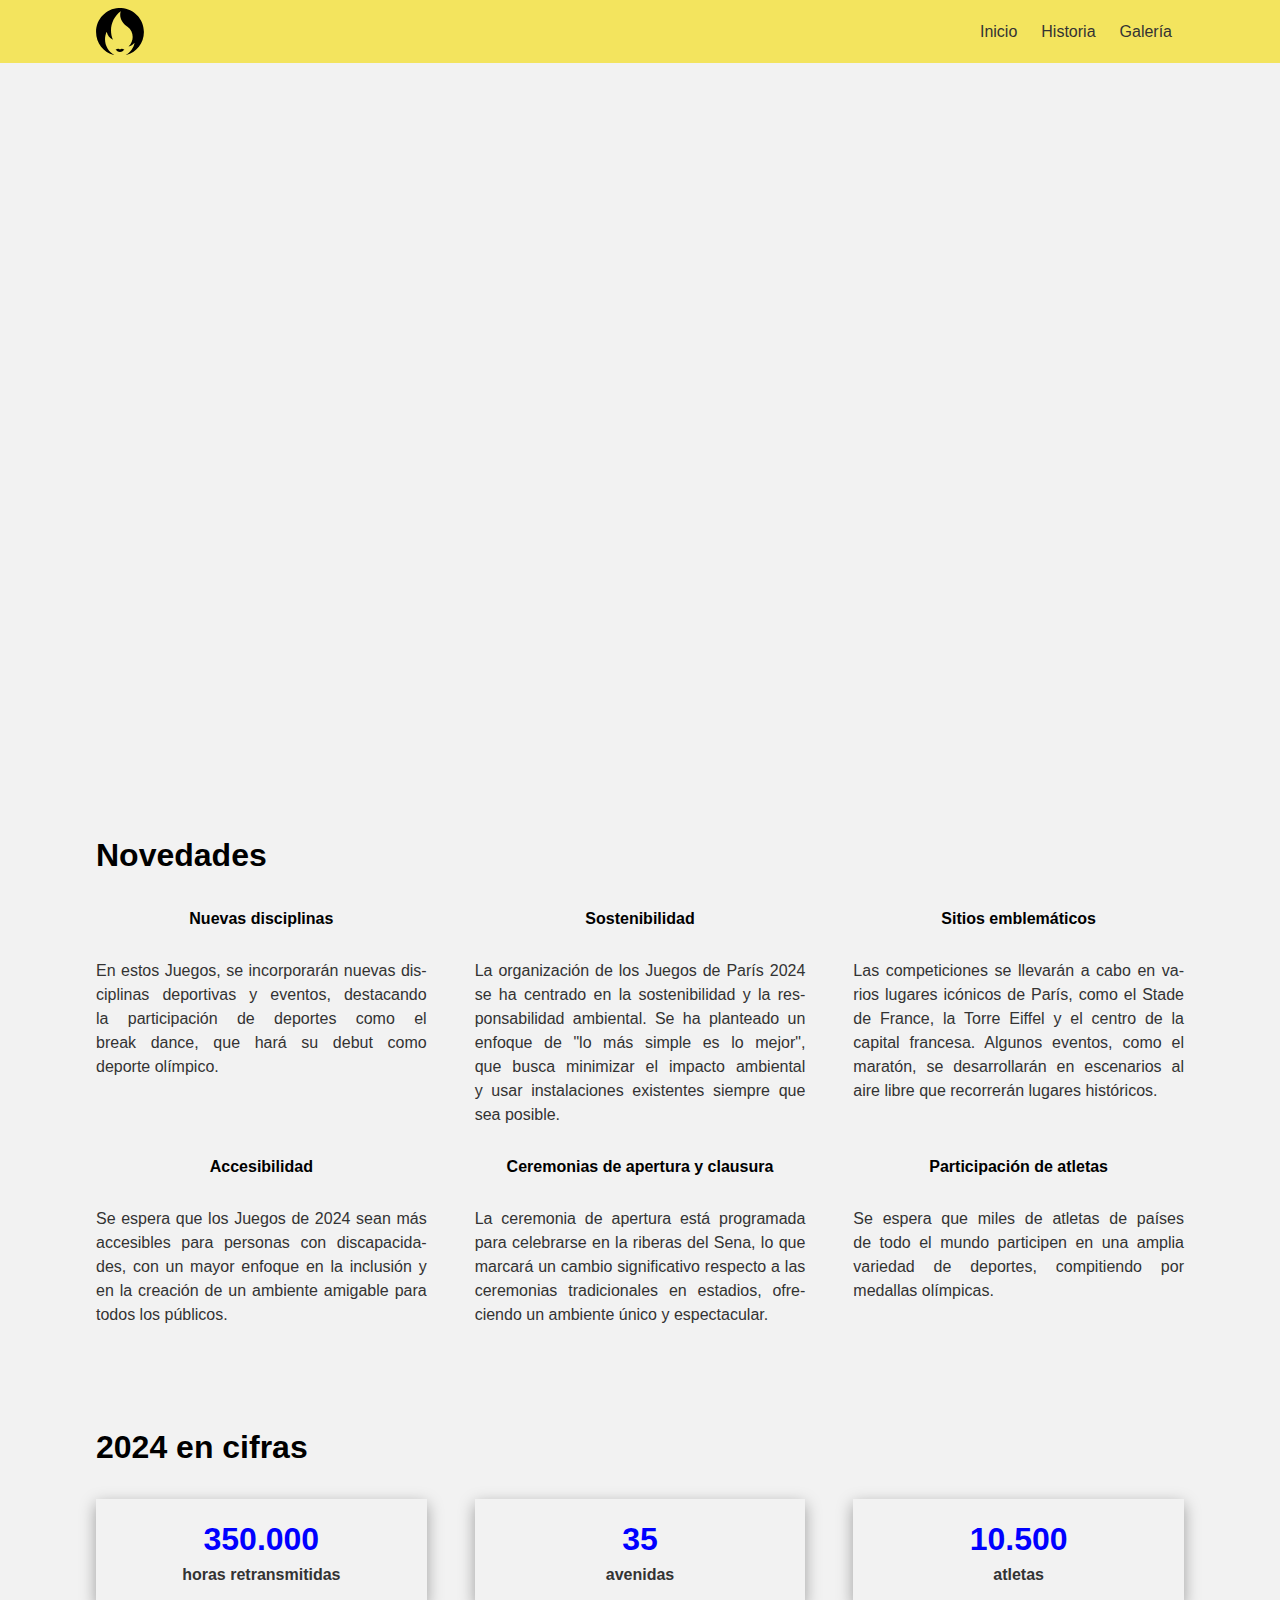
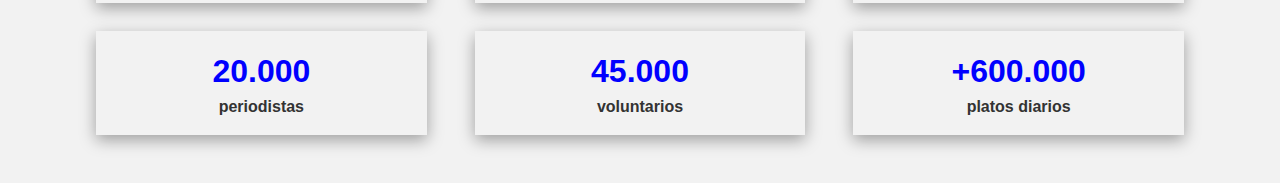
==== commit 1b8a401a: "a" ====
--- a/index.html
+++ b/index.html
@@ -33,22 +33,13 @@
 		<a href="#main">Ir al contenido principal</a>
 
 		<a href="./" tabindex="-1">
-			<svg xmlns="http://www.w3.org/2000/svg" viewBox="0 0 2481 2439" fill-rule="evenodd" stroke-linejoin="round" stroke-miterlimit="2">
-				<path d="M1239.825-2C556.777-2 3.002 551.744 3.002 1234.828c0 585.505 406.933 1076.028 953.403 1204.166-434.261-232.316-611.328-765.026-401.927-1211.255 33.846 176.217 148.731 333.228 320.382 414.709-223.884-523.641-59.032-1139.223 403.001-1479.661-90.903 311.221 48.698 595.995 348.143 811.001 342.518 245.892 356.999 747.651 54.721 1018.889 120.083-27.951 231.789-94.069 315.222-195.296-51.48 265.228-217.778 505.2-472.764 641.613 546.503-128.138 953.406-618.662 953.406-1204.166 0-683.086-553.714-1236.83-1236.766-1236.83m136.17 2120.846c-33.19-12.343-89.008-13.471-136.199 24.932-47.192-38.402-103.02-37.275-136.199-24.932-27.735 10.324-49.495 17.226-90.364 16.873 40.49 84.412 126.755 142.629 226.564 142.629s186.074-58.216 226.564-142.629c-40.869.353-62.63-6.549-90.364-16.873" fill="#000000" fill-rule="nonzero"/>
+			<svg xmlns="http://www.w3.org/2000/svg" viewBox="0 0 2481 2439" fill-rule="evenodd" stroke-linejoin="round"
+				stroke-miterlimit="2">
+				<path
+					d="M1239.825-2C556.777-2 3.002 551.744 3.002 1234.828c0 585.505 406.933 1076.028 953.403 1204.166-434.261-232.316-611.328-765.026-401.927-1211.255 33.846 176.217 148.731 333.228 320.382 414.709-223.884-523.641-59.032-1139.223 403.001-1479.661-90.903 311.221 48.698 595.995 348.143 811.001 342.518 245.892 356.999 747.651 54.721 1018.889 120.083-27.951 231.789-94.069 315.222-195.296-51.48 265.228-217.778 505.2-472.764 641.613 546.503-128.138 953.406-618.662 953.406-1204.166 0-683.086-553.714-1236.83-1236.766-1236.83m136.17 2120.846c-33.19-12.343-89.008-13.471-136.199 24.932-47.192-38.402-103.02-37.275-136.199-24.932-27.735 10.324-49.495 17.226-90.364 16.873 40.49 84.412 126.755 142.629 226.564 142.629s186.074-58.216 226.564-142.629c-40.869.353-62.63-6.549-90.364-16.873"
+					fill="#000000" fill-rule="nonzero" />
 			</svg>
 		</a>
-
-		<!-- <details>
-			<summary>
-				<svg viewBox="0 0 556 556">
-					<path d="M0 277.66h555.187M0 30.91h555.187M0 525.844h555.187" />
-				</svg>
-				<svg viewBox="0 0 556 556">
-					<path d="m24.336 24.336 506.648 506.648M530.984 24.336 24.336 530.984" />
-				</svg>
-				<span>Menú</span>
-			</summary>
-		</details> -->
 
 		<nav>
 			<menu>
@@ -83,26 +74,59 @@
 			Nuevas disciplinas: En estos Juegos, se incorporarán nuevas disciplinas deportivas y eventos, destacando la
 			participación de deportes como el break dance, que hará su debut como deporte olímpico. -->
 
-			Sostenibilidad: La organización de los Juegos de París 2024 se ha centrado en la sostenibilidad y la
-			responsabilidad ambiental. Se ha planteado un enfoque de "lo más simple es lo mejor", que busca minimizar el
-			impacto en el medio ambiente y usar instalaciones existentes siempre que sea posible.
+			<ul>
 
-			Sitios emblemáticos: Las competiciones se llevarán a cabo en varios lugares icónicos de París, como el Stade
-			de France, la Torre Eiffel y el centro de la capital francesa. Algunos eventos, como el maratón, se
-			desarrollarán en escenarios al aire libre que recorrerán lugares históricos.
+				<li>
+					<h3>Nuevas disciplinas</h3>
 
-			Accesibilidad: Se espera que los Juegos de 2024 sean más accesibles para personas con discapacidades, con un
-			mayor enfoque en la inclusión y en la creación de un ambiente amigable para todos los públicos.
+					<p>En estos Juegos, se incorporarán nuevas disciplinas deportivas y eventos, destacando la
+					participación de deportes como el break dance, que hará su debut como deporte olímpico.</p>
+				</li>
 
-			Ceremonias de apertura y clausura: La ceremonia de apertura está programada para celebrarse en la riberas
-			del Sena, lo que marcará un cambio significativo respecto a las ceremonias tradicionales en estadios,
-			ofreciendo un ambiente único y espectacular.
+				<li>
+					<h3>Sostenibilidad</h3>
 
-			Participación de atletas: Se espera que miles de atletas de países de todo el mundo participen en una amplia
-			variedad de deportes, compitiendo por medallas olímpicas.
+					<p>La organización de los Juegos de París 2024 se ha centrado en la sostenibilidad y la
+					responsabilidad ambiental. Se ha planteado un enfoque de "lo más simple es lo mejor", que busca
+					minimizar el impacto ambiental y usar instalaciones existentes siempre que sea posible.</p>
+				</li>
 
-			Las Olimpiadas de 2024 representan una gran oportunidad para promover el deporte y la unidad entre las
-			naciones, así como para celebrar el espíritu olímpico en una de las ciudades más emblemáticas del mundo.
+				<li>
+					<h3>Sitios emblemáticos</h3>
+
+					<p>Las competiciones se llevarán a cabo en varios lugares icónicos de París, como
+					el Stade de France, la Torre Eiffel y el centro de la capital francesa. Algunos eventos, como el
+					maratón, se desarrollarán en escenarios al aire libre que recorrerán lugares históricos.</p>
+				</li>
+
+				<li>
+					<h3>Accesibilidad</h3>
+
+					<p>Se espera que los Juegos de 2024 sean más accesibles para personas con
+					discapacidades, con un mayor enfoque en la inclusión y en la creación de un ambiente amigable para
+					todos los públicos.</p>
+				</li>
+
+				<li>
+					<h3>Ceremonias de apertura y clausura</h3>
+
+					<p>La ceremonia de apertura está programada para celebrarse en la
+					riberas del Sena, lo que marcará un cambio significativo respecto a las ceremonias tradicionales en
+					estadios, ofreciendo un ambiente único y espectacular.</p>
+				</li>
+
+				<li>
+					<h3>Participación de atletas</h3>
+
+					<p>Se espera que miles de atletas de países de todo el mundo participen en
+					una amplia variedad de deportes, compitiendo por medallas olímpicas.</p>
+				</li>
+
+				<!-- <li><h3>Las Olimpiadas de 2024 representan una gran oportunidad para promover el deporte y la unidad entre
+					las naciones, así como para celebrar el espíritu olímpico en una de las ciudades más emblemáticas
+					del mundo.</li> -->
+
+			</ul>
 
 		</section>
 
--- a/assets/css/index.css
+++ b/assets/css/index.css
@@ -1,5 +1,15 @@
 main {
 	section {
+		&:nth-of-type(1) {
+			ul{
+				align-items:start;
+			}
+			li {
+				display: grid;
+				gap: inherit;
+			}
+		}
+
 		&:nth-of-type(2) {
 
 			span {
@@ -21,8 +31,13 @@
 			}
 		}
 	}
+
 	@media screen and (1024px <=width) {
 		section {
+			&:nth-of-type(1) {
+				grid-template-columns: 1fr;
+			}
+
 			&:nth-of-type(2) {
 				grid-template-columns: 1fr;
 			}
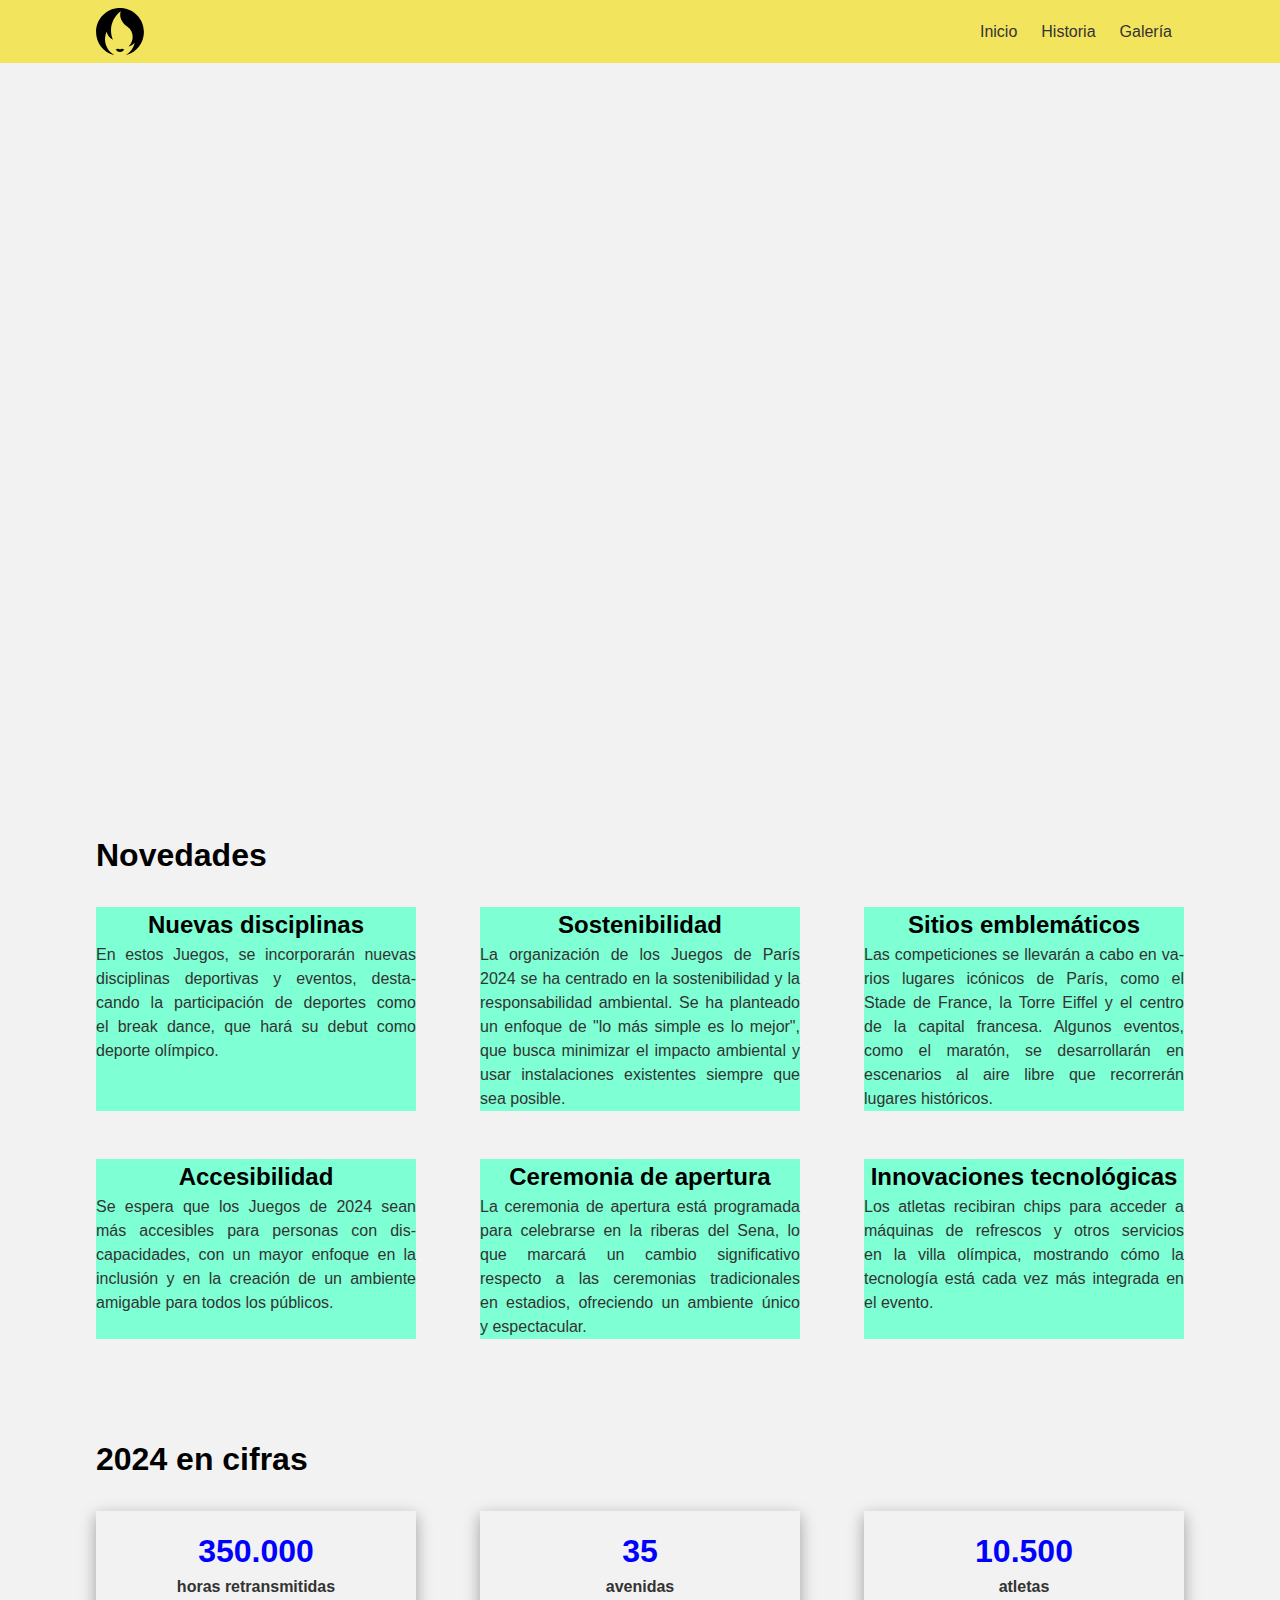
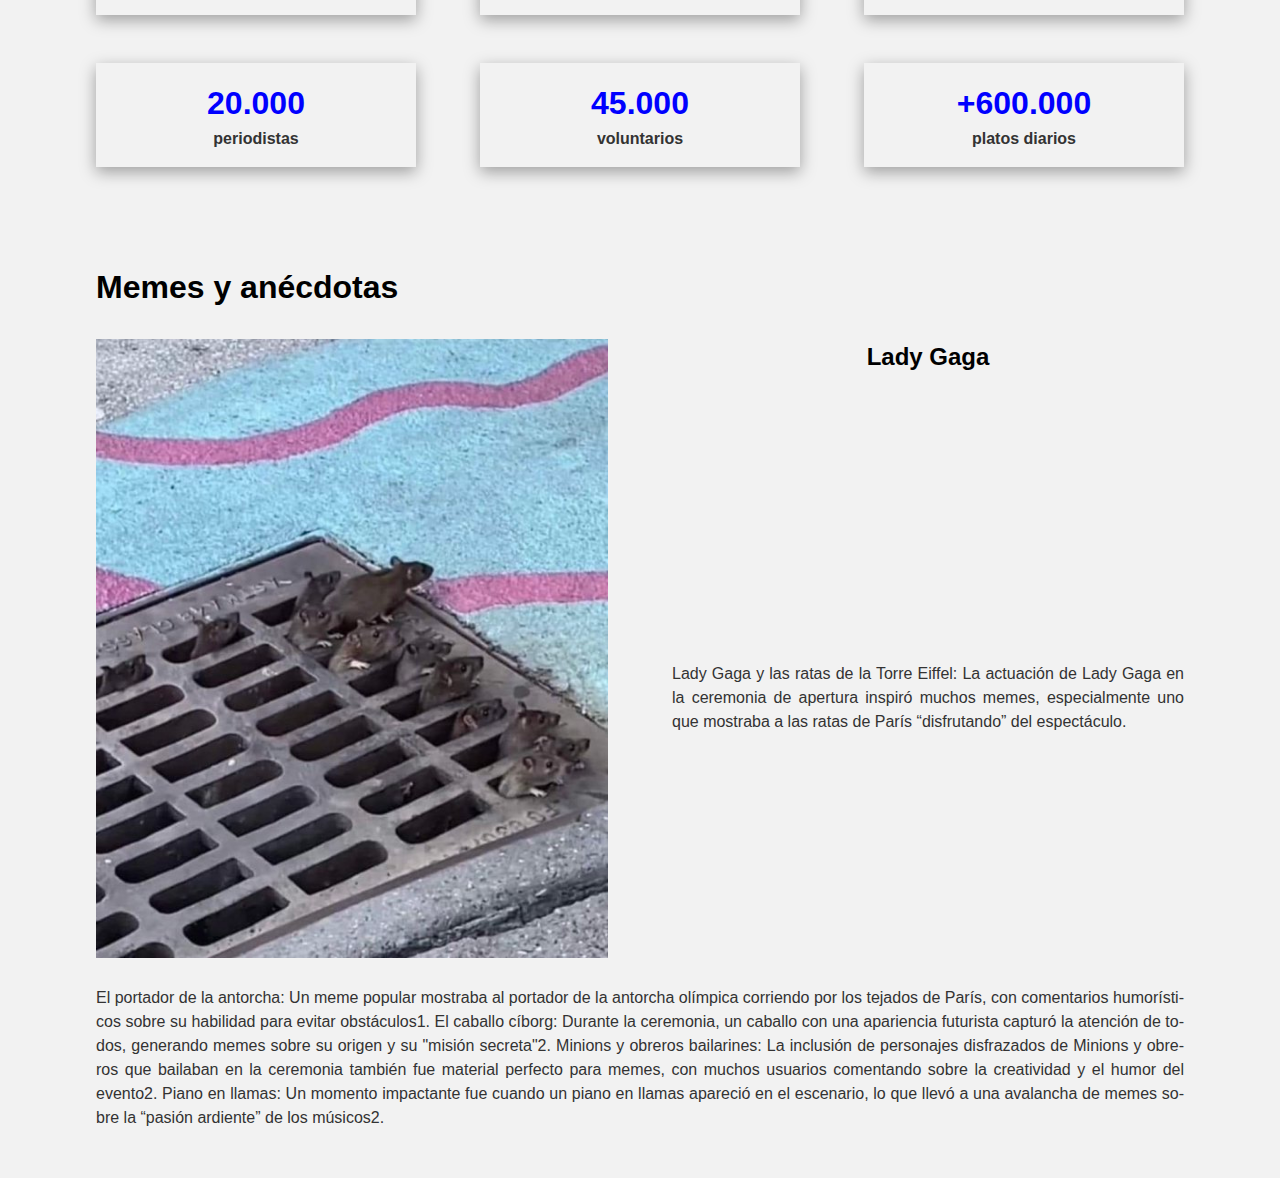
==== commit dbc31aaa: "a" ====
--- a/index.html
+++ b/index.html
@@ -80,51 +80,49 @@
 					<h3>Nuevas disciplinas</h3>
 
 					<p>En estos Juegos, se incorporarán nuevas disciplinas deportivas y eventos, destacando la
-					participación de deportes como el break dance, que hará su debut como deporte olímpico.</p>
+						participación de deportes como el break dance, que hará su debut como deporte olímpico.</p>
 				</li>
 
 				<li>
 					<h3>Sostenibilidad</h3>
 
 					<p>La organización de los Juegos de París 2024 se ha centrado en la sostenibilidad y la
-					responsabilidad ambiental. Se ha planteado un enfoque de "lo más simple es lo mejor", que busca
-					minimizar el impacto ambiental y usar instalaciones existentes siempre que sea posible.</p>
+						responsabilidad ambiental. Se ha planteado un enfoque de "lo más simple es lo mejor", que busca
+						minimizar el impacto ambiental y usar instalaciones existentes siempre que sea posible.</p>
 				</li>
 
 				<li>
 					<h3>Sitios emblemáticos</h3>
 
 					<p>Las competiciones se llevarán a cabo en varios lugares icónicos de París, como
-					el Stade de France, la Torre Eiffel y el centro de la capital francesa. Algunos eventos, como el
-					maratón, se desarrollarán en escenarios al aire libre que recorrerán lugares históricos.</p>
+						el Stade de France, la Torre Eiffel y el centro de la capital francesa. Algunos eventos, como el
+						maratón, se desarrollarán en escenarios al aire libre que recorrerán lugares históricos.</p>
 				</li>
 
 				<li>
 					<h3>Accesibilidad</h3>
 
 					<p>Se espera que los Juegos de 2024 sean más accesibles para personas con
-					discapacidades, con un mayor enfoque en la inclusión y en la creación de un ambiente amigable para
-					todos los públicos.</p>
+						discapacidades, con un mayor enfoque en la inclusión y en la creación de un ambiente amigable
+						para
+						todos los públicos.</p>
 				</li>
 
 				<li>
-					<h3>Ceremonias de apertura y clausura</h3>
+					<h3>Ceremonia de apertura</h3>
 
 					<p>La ceremonia de apertura está programada para celebrarse en la
-					riberas del Sena, lo que marcará un cambio significativo respecto a las ceremonias tradicionales en
-					estadios, ofreciendo un ambiente único y espectacular.</p>
+						riberas del Sena, lo que marcará un cambio significativo respecto a las ceremonias tradicionales
+						en
+						estadios, ofreciendo un ambiente único y espectacular.</p>
 				</li>
 
 				<li>
-					<h3>Participación de atletas</h3>
+					<h3>Innovaciones tecnológicas</h3>
 
-					<p>Se espera que miles de atletas de países de todo el mundo participen en
-					una amplia variedad de deportes, compitiendo por medallas olímpicas.</p>
+					<p>Los atletas recibiran chips para acceder a máquinas de refrescos y otros servicios en la villa
+						olímpica, mostrando cómo la tecnología está cada vez más integrada en el evento.</p>
 				</li>
-
-				<!-- <li><h3>Las Olimpiadas de 2024 representan una gran oportunidad para promover el deporte y la unidad entre
-					las naciones, así como para celebrar el espíritu olímpico en una de las ciudades más emblemáticas
-					del mundo.</li> -->
 
 			</ul>
 
@@ -151,6 +149,41 @@
 
 		</section>
 
+		<!--
+			MARK: SECTION 3
+		-->
+
+		<section aria-labelledby="mainRegion3">
+
+			<h2 id="mainRegion3">Memes y anécdotas</h2>
+
+			<div>
+
+				<img src="./assets/img/inicio/private/original/ratas-paris.jpg">
+
+				<h3>Lady Gaga</h3>
+
+				<p>Lady Gaga y las ratas de la Torre Eiffel: La actuación de Lady Gaga en la ceremonia de apertura
+					inspiró muchos memes, especialmente uno que mostraba a las ratas de París “disfrutando” del
+					espectáculo.</p>
+
+			</div>
+
+			El portador de la antorcha: Un meme popular mostraba al portador de la antorcha olímpica corriendo por los
+			tejados de París, con comentarios humorísticos sobre su habilidad para evitar obstáculos1.
+
+			El caballo cíborg: Durante la ceremonia, un caballo con una apariencia futurista capturó la atención de
+			todos, generando memes sobre su origen y su "misión secreta"2.
+
+			Minions y obreros bailarines: La inclusión de personajes disfrazados de Minions y obreros que bailaban en la
+			ceremonia también fue material perfecto para memes, con muchos usuarios comentando sobre la creatividad y el
+			humor del evento2.
+
+			Piano en llamas: Un momento impactante fue cuando un piano en llamas apareció en el escenario, lo que llevó
+			a una avalancha de memes sobre la “pasión ardiente” de los músicos2.
+
+		</section>
+
 	</main>
 
 </body>
--- a/assets/css/common/text.css
+++ b/assets/css/common/text.css
@@ -13,6 +13,10 @@
 
 	h2 {
 		font-size: 2rem;
+	}
+
+	h3 {
+		font-size: 1.5rem;
 	}
 
 	main {
--- a/assets/css/common/main-layout.css
+++ b/assets/css/common/main-layout.css
@@ -22,12 +22,12 @@
 	section {
 		display: grid;
 		gap: 2rem 3.25rem;
-		padding: 2em 10vw;
+		padding: 2rem 10vw;
 	}
 
 	ul {
 		display: grid;
-		row-gap: 1em;
+		row-gap: 3rem;
 	}
 
 	@media screen and (1024px <=width) {
--- a/assets/css/index.css
+++ b/assets/css/index.css
@@ -1,17 +1,22 @@
 main {
 	section {
 		&:nth-of-type(1) {
-			ul{
-				align-items:start;
+			ul {
+				/* align-items: start; */
 			}
+
 			li {
-				display: grid;
-				gap: inherit;
+				/* display: grid; */
+				gap: 1rem;
+				background-color: aquamarine;
+			}
+
+			p {
+				/* text-align: center; */
 			}
 		}
 
 		&:nth-of-type(2) {
-
 			span {
 				color: blue;
 				font-size: 2em;
@@ -41,12 +46,41 @@
 			&:nth-of-type(2) {
 				grid-template-columns: 1fr;
 			}
+
+			&:nth-of-type(3) {
+				grid-template-columns: 1fr;
+
+
+			}
+		}
+
+		div {
+			display: grid;
+			gap: 4rem;
+			/* grid-template-columns: repeat(4, 1fr); */
+
+			grid-template-areas:
+				"a a b b"
+				"a a c c";
+
+			img {
+				height: 100%;
+				grid-area: a;
+			}
+
+			h3 {
+				grid-area: b;
+			}
+
+			p {
+				grid-area: c;
+			}
 		}
 
 		ul {
 			list-style: none;
 			grid-template-columns: repeat(3, 1fr);
-			gap: inherit;
+			gap: 3rem 4rem;
 		}
 	}
 }